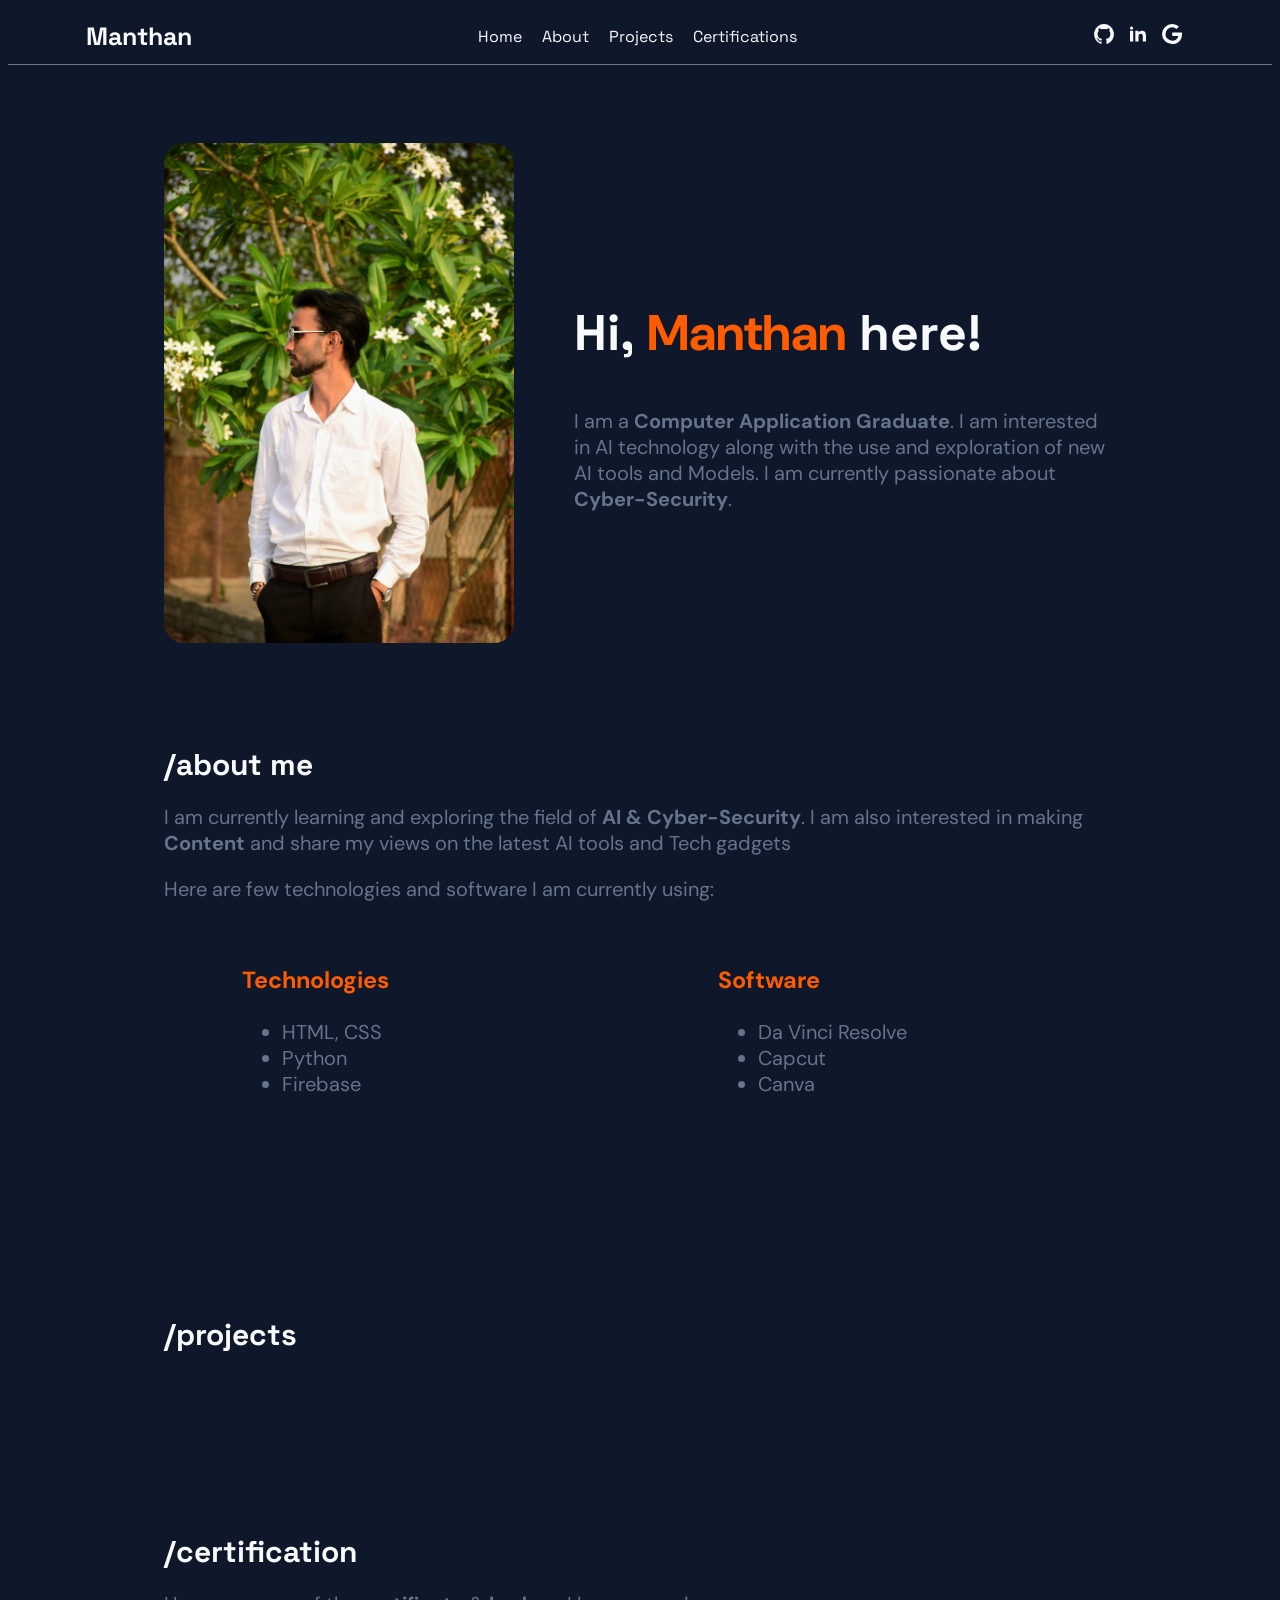
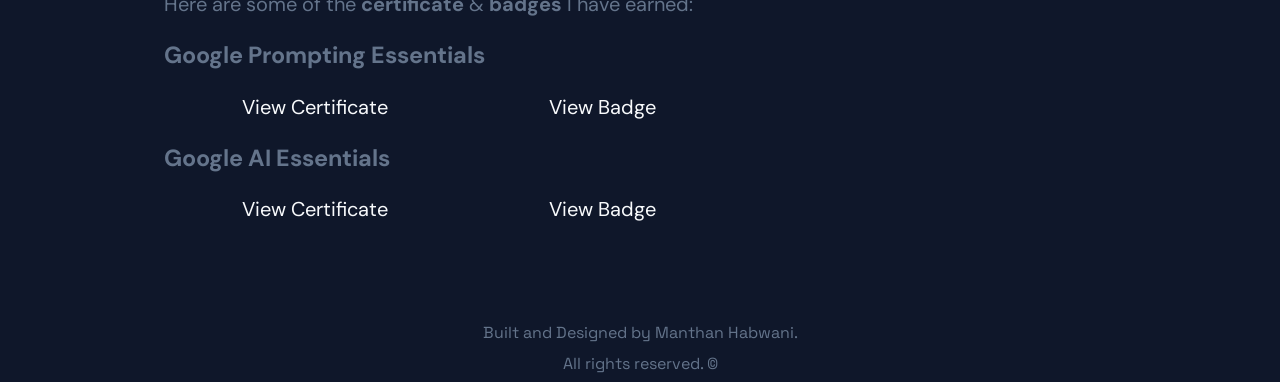
==== index.html @ da16a805 "change the file name" ====
<!doctype html>
<html lang="en">
  <head>
    <meta charset="UTF-8" />
    <meta name="viewport" content="width=device-width, initial-scale=1.0" />
    <title>Manthan</title>
    <link href="style1.css" rel="stylesheet" />
    <link rel="preconnect" href="https://fonts.googleapis.com" />
    <link rel="preconnect" href="https://fonts.gstatic.com" crossorigin />
    <link
      href="https://fonts.googleapis.com/css2?family=Space+Grotesk:wght@300;400;500;600;700&display=swap"
      rel="stylesheet"
    />
    <link
      href="https://fonts.googleapis.com/css2?family=DM+Sans:wght@400;500;700&display=swap"
      rel="stylesheet"
    />
  </head>
  <body>
    <div id="root">
      <div class="app">
        <nav class="navbar">
          <a href="/index1.html" class="navbar-brand">Manthan</a>
          <div class="navbar-links">
            <a href="#home">Home</a>
            <a href="#about">About</a>
            <a href="#projects">Projects</a>
            <a href="#certification">Certifications</a>
          </div>
          <div class="social-links">
            <a href="https://github.com/manthanhhabwani" alt="Github"
              ><svg
                class="w-6 h-6 text-gray-800 dark:text-white"
                aria-hidden="true"
                xmlns="http://www.w3.org/2000/svg"
                width="24"
                height="24"
                fill="currentColor"
                viewBox="0 0 24 24"
              >
                <path
                  fill-rule="evenodd"
                  d="M12.006 2a9.847 9.847 0 0 0-6.484 2.44 10.32 10.32 0 0 0-3.393 6.17 10.48 10.48 0 0 0 1.317 6.955 10.045 10.045 0 0 0 5.4 4.418c.504.095.683-.223.683-.494 0-.245-.01-1.052-.014-1.908-2.78.62-3.366-1.21-3.366-1.21a2.711 2.711 0 0 0-1.11-1.5c-.907-.637.07-.621.07-.621.317.044.62.163.885.346.266.183.487.426.647.71.135.253.318.476.538.655a2.079 2.079 0 0 0 2.37.196c.045-.52.27-1.006.635-1.37-2.219-.259-4.554-1.138-4.554-5.07a4.022 4.022 0 0 1 1.031-2.75 3.77 3.77 0 0 1 .096-2.713s.839-.275 2.749 1.05a9.26 9.26 0 0 1 5.004 0c1.906-1.325 2.74-1.05 2.74-1.05.37.858.406 1.828.101 2.713a4.017 4.017 0 0 1 1.029 2.75c0 3.939-2.339 4.805-4.564 5.058a2.471 2.471 0 0 1 .679 1.897c0 1.372-.012 2.477-.012 2.814 0 .272.18.592.687.492a10.05 10.05 0 0 0 5.388-4.421 10.473 10.473 0 0 0 1.313-6.948 10.32 10.32 0 0 0-3.39-6.165A9.847 9.847 0 0 0 12.007 2Z"
                  clip-rule="evenodd"
                />
              </svg>
            </a>
            <a
              href="https://www.linkedin.com/in/manthan-habwani/"
              alt="Linkedin"
              ><svg
                class="w-6 h-6 text-gray-800 dark:text-white"
                aria-hidden="true"
                xmlns="http://www.w3.org/2000/svg"
                width="24"
                height="24"
                fill="currentColor"
                viewBox="0 0 24 24"
              >
                <path
                  fill-rule="evenodd"
                  d="M12.51 8.796v1.697a3.738 3.738 0 0 1 3.288-1.684c3.455 0 4.202 2.16 4.202 4.97V19.5h-3.2v-5.072c0-1.21-.244-2.766-2.128-2.766-1.827 0-2.139 1.317-2.139 2.676V19.5h-3.19V8.796h3.168ZM7.2 6.106a1.61 1.61 0 0 1-.988 1.483 1.595 1.595 0 0 1-1.743-.348A1.607 1.607 0 0 1 5.6 4.5a1.601 1.601 0 0 1 1.6 1.606Z"
                  clip-rule="evenodd"
                />
                <path d="M7.2 8.809H4V19.5h3.2V8.809Z" />
              </svg>
            </a>
            <!--<a href="https://github.com/manthanhhabwani"
              ><svg
                class="w-6 h-6 text-gray-800 dark:text-white"
                aria-hidden="true"
                xmlns="http://www.w3.org/2000/svg"
                width="24"
                height="24"
                fill="currentColor"
                viewBox="0 0 24 24"
              >
                <path
                  d="M13.795 10.533 20.68 2h-3.073l-5.255 6.517L7.69 2H1l7.806 10.91L1.47 22h3.074l5.705-7.07L15.31 22H22l-8.205-11.467Zm-2.38 2.95L9.97 11.464 4.36 3.627h2.31l4.528 6.317 1.443 2.02 6.018 8.409h-2.31l-4.934-6.89Z"
                />
              </svg>
            </a>
            <a href="https://github.com/manthanhhabwani"
              ><svg
                class="w-6 h-6 text-gray-800 dark:text-white"
                aria-hidden="true"
                xmlns="http://www.w3.org/2000/svg"
                width="24"
                height="24"
                fill="currentColor"
                viewBox="0 0 24 24"
              >
                <path
                  fill-rule="evenodd"
                  d="M21.7 8.037a4.26 4.26 0 0 0-.789-1.964 2.84 2.84 0 0 0-1.984-.839c-2.767-.2-6.926-.2-6.926-.2s-4.157 0-6.928.2a2.836 2.836 0 0 0-1.983.839 4.225 4.225 0 0 0-.79 1.965 30.146 30.146 0 0 0-.2 3.206v1.5a30.12 30.12 0 0 0 .2 3.206c.094.712.364 1.39.784 1.972.604.536 1.38.837 2.187.848 1.583.151 6.731.2 6.731.2s4.161 0 6.928-.2a2.844 2.844 0 0 0 1.985-.84 4.27 4.27 0 0 0 .787-1.965 30.12 30.12 0 0 0 .2-3.206v-1.516a30.672 30.672 0 0 0-.202-3.206Zm-11.692 6.554v-5.62l5.4 2.819-5.4 2.801Z"
                  clip-rule="evenodd"
                />
              </svg>
            </a>-->
            <a
              href=" https://www.skills.google/public_profiles/472fb048-21cd-4181-a92a-607a5e21e9a5"
              alt="Google Cloud skill"
              ><svg
                class="w-6 h-6 text-gray-800 dark:text-white"
                aria-hidden="true"
                xmlns="http://www.w3.org/2000/svg"
                width="24"
                height="24"
                fill="currentColor"
                viewBox="0 0 24 24"
              >
                <path
                  fill-rule="evenodd"
                  d="M12.037 21.998a10.313 10.313 0 0 1-7.168-3.049 9.888 9.888 0 0 1-2.868-7.118 9.947 9.947 0 0 1 3.064-6.949A10.37 10.37 0 0 1 12.212 2h.176a9.935 9.935 0 0 1 6.614 2.564L16.457 6.88a6.187 6.187 0 0 0-4.131-1.566 6.9 6.9 0 0 0-4.794 1.913 6.618 6.618 0 0 0-2.045 4.657 6.608 6.608 0 0 0 1.882 4.723 6.891 6.891 0 0 0 4.725 2.07h.143c1.41.072 2.8-.354 3.917-1.2a5.77 5.77 0 0 0 2.172-3.41l.043-.117H12.22v-3.41h9.678c.075.617.109 1.238.1 1.859-.099 5.741-4.017 9.6-9.746 9.6l-.215-.002Z"
                  clip-rule="evenodd"
                />
              </svg>
            </a>
          </div>
        </nav>

        <main>
          <!--Home Section-->
          <section id="home">
            <div class="home-container">
              <div class="my-img">
                <img src="DSC_1457.JPG" alt="Portrait of Manthan" />
              </div>
              <div class="my-intro">
                <h1>
                  Hi,
                  <span class="my-name">Manthan</span>
                  here!
                </h1>
                <p>
                  I am a <strong>Computer Application Graduate</strong>. I am
                  interested in AI technology along with the use and exploration
                  of new AI tools and Models. I am currently passionate about
                  <strong>Cyber-Security</strong>.
                </p>
              </div>
            </div>
          </section>

          <!--About Section-->
          <section id="about">
            <div class="about-me">
              <h2 class="section-title">/about me</h2>
              <p class="my-info">
                I am currently learning and exploring the field of
                <strong> AI & Cyber-Security</strong>. I am also interested in
                making <strong>Content</strong> and share my views on the latest
                AI tools and Tech gadgets
              </p>
              <span
                >Here are few technologies and software I am currently
                using:</span
              >
              <div class="skill-container">
                <div class="technologies">
                  <h3>Technologies</h3>
                  <ul>
                    <li>HTML, CSS</li>
                    <li>Python</li>
                    <li>Firebase</li>
                  </ul>
                </div>
                <div class="software">
                  <h3>Software</h3>
                  <ul>
                    <li>Da Vinci Resolve</li>
                    <li>Capcut</li>
                    <li>Canva</li>
                  </ul>
                </div>
              </div>
            </div>
          </section>

          <!--Projects Section-->
          <section id="projects">
            <div class="my-project">
              <h2 class="section-title">/projects</h2>
            </div>
          </section>

          <!--Certification Section-->
          <section id="certification">
            <div class="my-certification">
              <h2 class="section-title">/certification</h2>
              <p>
                Here are some of the <b>certificate</b> & <b>badges</b> I have
                earned:
              </p>
              <div class="certificate-cards">
                <h3>Google Prompting Essentials</h3>
                <a
                  href="https://coursera.org/share/4c1f1991860fb142694a4c66999d4ad1"
                  target="_blank"
                  >View Certificate</a
                >
                <a
                  href="https://www.credly.com/badges/7af844b5-b6db-4f2f-beb4-59a500a71e56/public_url"
                  target="_blank"
                  >View Badge</a
                >
                <h3>Google AI Essentials</h3>
                <a
                  href="https://coursera.org/share/19eb14dd9b5c0d91e080303dfe2bf5b6"
                  target="_blank"
                  >View Certificate</a
                >
                <a
                  href="https://www.credly.com/badges/bc5f6a69-f2ff-4fc6-bba3-3c1bedf4bdc7/public_url"
                  target="_blank"
                  >View Badge</a
                >
              </div>
            </div>
          </section>
        </main>
        <footer>
          <div id="credits">
            <div class="ending-credits">
              <div>Built and Designed by Manthan Habwani.</div>
              <div>All rights reserved. ©</div>
            </div>
          </div>
        </footer>
      </div>
    </div>
  </body>
</html>
---- style1.css ----
body {
  background-color: #0f172a;
}

.navbar {
  display: flex;
  justify-content: space-between;
  height: 40px;
  width: 100%;
  border-bottom: 1px solid #64748b;
  position: sticky;
  top: 0;
  left: 0;
  padding: 8px 0 8px 0;
  z-index: 1000;
  align-items: center;
  background-color: #0f172a;
}

.navbar-brand {
  font-size: 25px;
  margin-left: 78px;
  font-weight: bold;
  text-decoration: none;
  font-family: "Space Grotesk", sans-serif;
  color: #f8fafc;
}

.navbar-brand:hover {
  color: #ff5c00;
}

.navbar-links {
  display: flex;
  gap: 20px;
  padding: 10px;
  font-family: "space Grotesk", sans-serif;
}

.navbar a {
  text-decoration: none;
  color: #f8fafc;
}

.navbar a:hover {
  color: #ff5c00;
}

.social-links {
  display: flex;
  gap: 10px;
  padding: 10px;
  margin-right: 78px;
}

section {
  scroll-margin-top: 60px;
}

.home-container {
  display: flex;
  justify-content: space-between;
  align-items: center;
  gap: 60px;
  margin: 0 78px;
  padding: 78px 78px 0 78px;
  max-width: 1200px;
}

.my-img img {
  width: 350px;
  height: 500px;
  border-radius: 20px;
  object-fit: cover;
}

.my-intro {
  flex: 1;
  font-family: "Space Grotesk", sans-serif;
  font-size: 30px;
  color: #64748b;
}

.my-intro h1 {
  font-size: 50px;
  color: #f8fafc;
}

.my-intro span {
  color: #ff5c00;
  padding: 0;
  font-size: 50px;
}

.my-intro p {
  font-size: 20px;
  font-family: "DM Sans", sans-serif;
}

.section-title {
  color: #f8fafc;
  font-family: "Space Grotesk", sans-serif;
  font-size: 30px;
  margin: auto;
  padding: 78px 78px 0 78px;
  max-width: 1200px;
}

.about-me {
  margin: 20px auto;
  padding: 0 78px;
  max-width: 1200px;
  font-size: 16px;
}

.about-me p,
span {
  color: #64748b;
  font-family: "DM Sans", sans-serif;
  padding: 0 78px;
  font-size: 20px;
}

.skill-container {
  padding: 0 78px;
  margin: 20px auto;
  max-width: 1200px;
  font-size: 20px;
  color: #64748b;
  font-family: "DM Sans", sans-serif;
  display: flex;
}

.skill-container h3 {
  color: #ff5c00;
}

.technologies,
.software {
  margin: 20px auto;
  padding: 0 78px;
  max-width: 1200px;
  font-size: 20px;
  color: #64748b;
  font-family: "DM Sans", sans-serif;
  width: 400px;
}

.my-project {
  margin: 100px auto;
  padding: 0 78px;
  max-width: 1200px;
}

.my-certification {
  margin: 100px auto;
  padding: 0 78px;
  max-width: 1200px;
  color: #64748b;
  font-family: "DM Sans", sans-serif;
  font-size: 20px;
}

.my-certification p {
  padding: 0 78px;
}

.certificate-cards {
  padding: 0 78px;
}

.certificate-cards a {
  gap: 10px;
  color: #f8fafc;
  padding: 0 78px;
  text-decoration: none;
}

.certificate-cards a:hover {
  color: #ff5c00;
}

.ending-credits {
  font-size: 16px;
  width: 100%;
  display: flex;
  flex-direction: column;
  justify-content: center;
  align-items: center;
  gap: 10px;
  color: #64748b;
  font-family: "Space Grotesk", sans-serif;
}
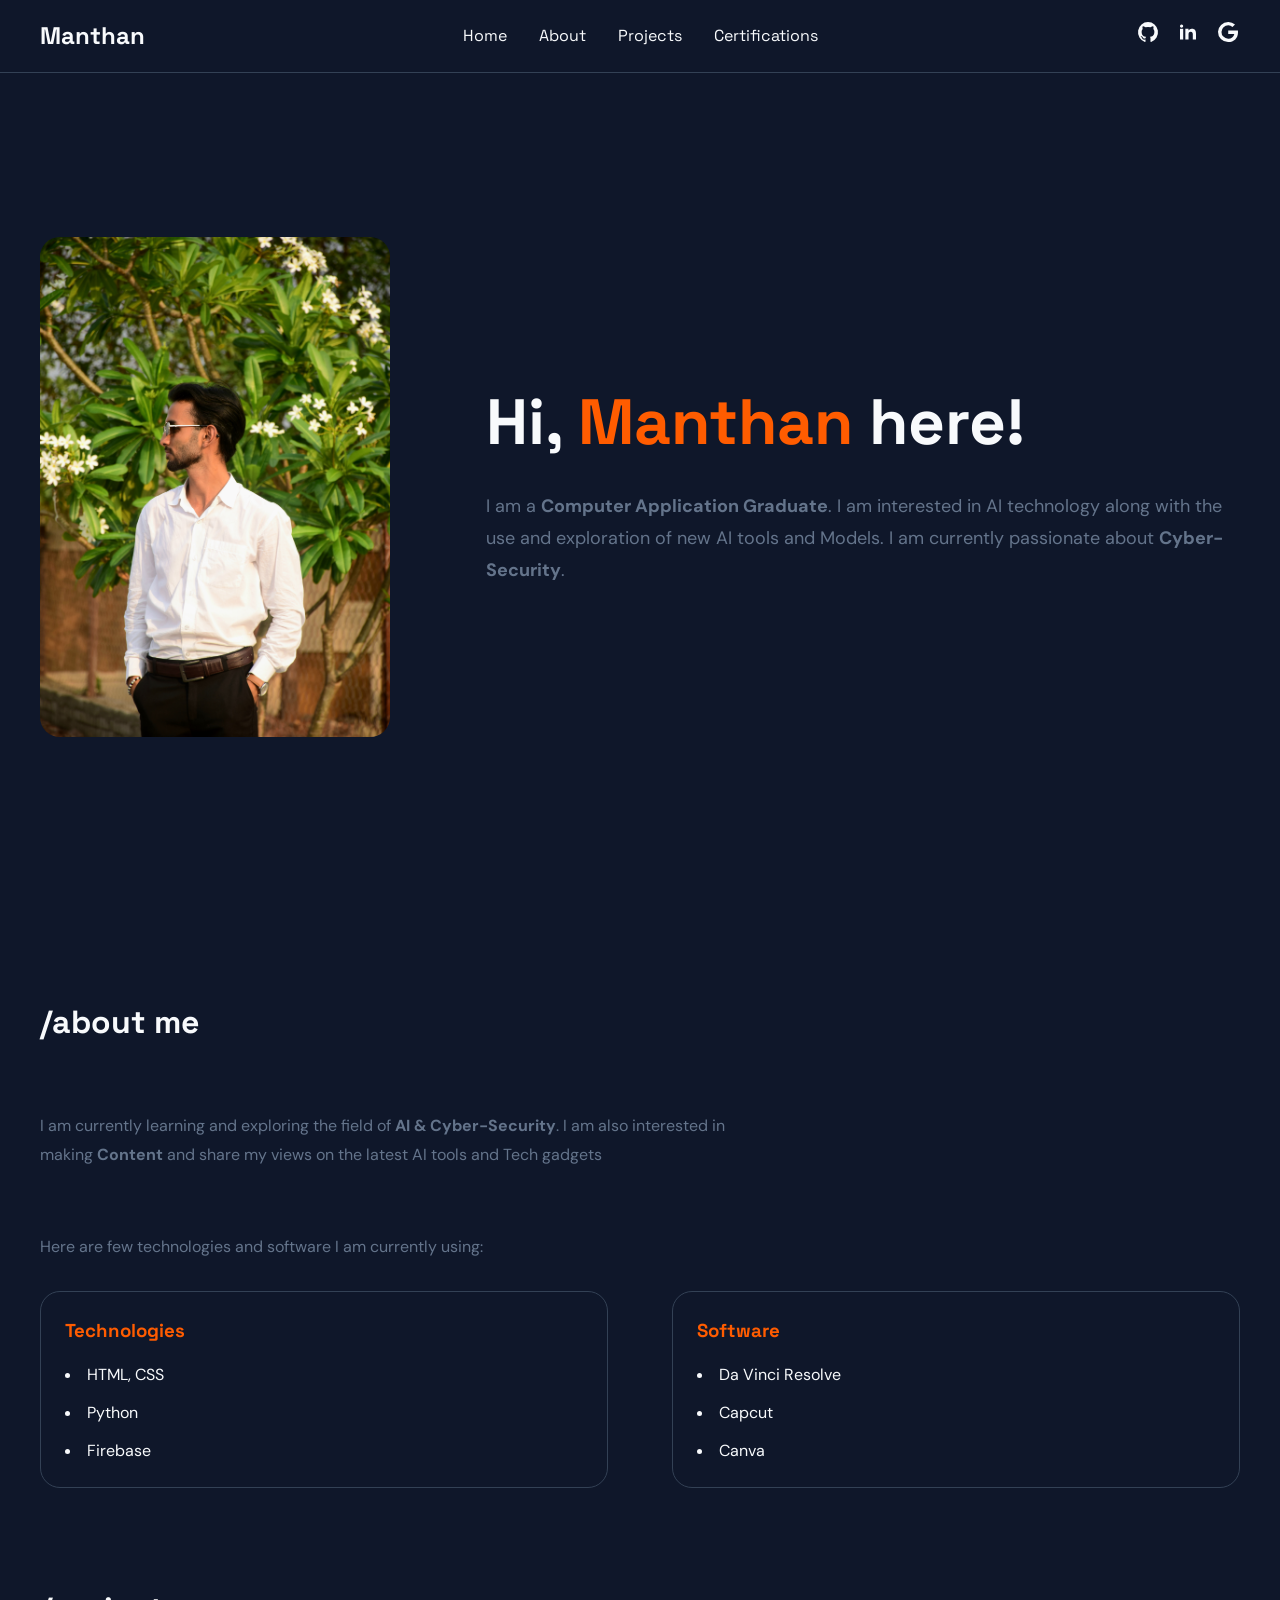
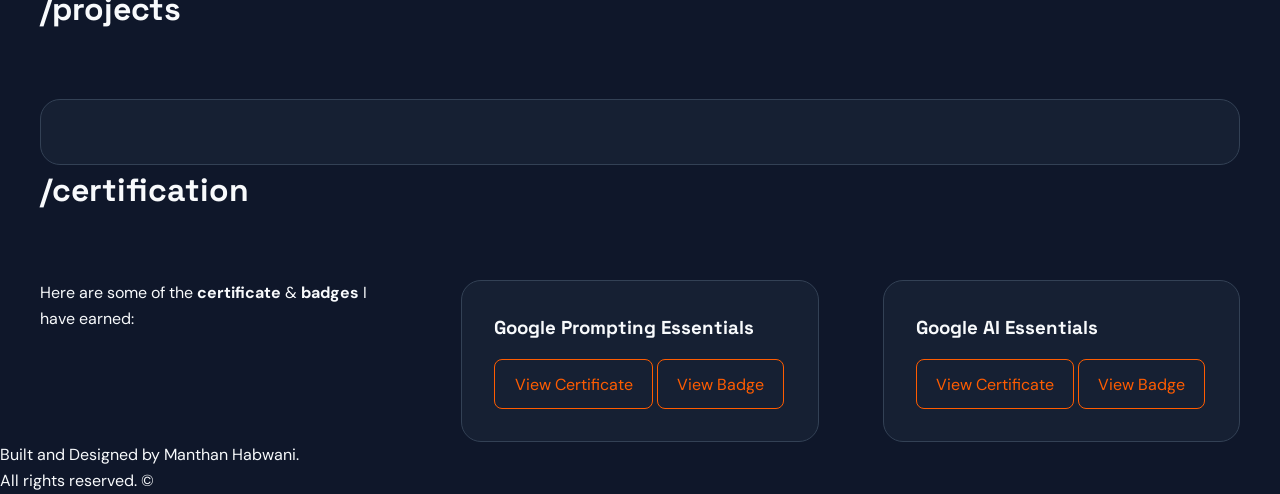
==== commit 454695a4: "New css file with better structure and more professional type" ====
--- a/index.html
+++ b/index.html
@@ -4,7 +4,8 @@
     <meta charset="UTF-8" />
     <meta name="viewport" content="width=device-width, initial-scale=1.0" />
     <title>Manthan</title>
-    <link href="style1.css" rel="stylesheet" />
+    <!--<link href="style1.css" rel="stylesheet" />-->
+    <link href="style-v2.css" rel="stylesheet" />
     <link rel="preconnect" href="https://fonts.googleapis.com" />
     <link rel="preconnect" href="https://fonts.gstatic.com" crossorigin />
     <link
@@ -20,52 +21,53 @@
     <div id="root">
       <div class="app">
         <nav class="navbar">
-          <a href="/index1.html" class="navbar-brand">Manthan</a>
-          <div class="navbar-links">
-            <a href="#home">Home</a>
-            <a href="#about">About</a>
-            <a href="#projects">Projects</a>
-            <a href="#certification">Certifications</a>
-          </div>
-          <div class="social-links">
-            <a href="https://github.com/manthanhhabwani" alt="Github"
-              ><svg
-                class="w-6 h-6 text-gray-800 dark:text-white"
-                aria-hidden="true"
-                xmlns="http://www.w3.org/2000/svg"
-                width="24"
-                height="24"
-                fill="currentColor"
-                viewBox="0 0 24 24"
-              >
-                <path
-                  fill-rule="evenodd"
-                  d="M12.006 2a9.847 9.847 0 0 0-6.484 2.44 10.32 10.32 0 0 0-3.393 6.17 10.48 10.48 0 0 0 1.317 6.955 10.045 10.045 0 0 0 5.4 4.418c.504.095.683-.223.683-.494 0-.245-.01-1.052-.014-1.908-2.78.62-3.366-1.21-3.366-1.21a2.711 2.711 0 0 0-1.11-1.5c-.907-.637.07-.621.07-.621.317.044.62.163.885.346.266.183.487.426.647.71.135.253.318.476.538.655a2.079 2.079 0 0 0 2.37.196c.045-.52.27-1.006.635-1.37-2.219-.259-4.554-1.138-4.554-5.07a4.022 4.022 0 0 1 1.031-2.75 3.77 3.77 0 0 1 .096-2.713s.839-.275 2.749 1.05a9.26 9.26 0 0 1 5.004 0c1.906-1.325 2.74-1.05 2.74-1.05.37.858.406 1.828.101 2.713a4.017 4.017 0 0 1 1.029 2.75c0 3.939-2.339 4.805-4.564 5.058a2.471 2.471 0 0 1 .679 1.897c0 1.372-.012 2.477-.012 2.814 0 .272.18.592.687.492a10.05 10.05 0 0 0 5.388-4.421 10.473 10.473 0 0 0 1.313-6.948 10.32 10.32 0 0 0-3.39-6.165A9.847 9.847 0 0 0 12.007 2Z"
-                  clip-rule="evenodd"
-                />
-              </svg>
-            </a>
-            <a
-              href="https://www.linkedin.com/in/manthan-habwani/"
-              alt="Linkedin"
-              ><svg
-                class="w-6 h-6 text-gray-800 dark:text-white"
-                aria-hidden="true"
-                xmlns="http://www.w3.org/2000/svg"
-                width="24"
-                height="24"
-                fill="currentColor"
-                viewBox="0 0 24 24"
-              >
-                <path
-                  fill-rule="evenodd"
-                  d="M12.51 8.796v1.697a3.738 3.738 0 0 1 3.288-1.684c3.455 0 4.202 2.16 4.202 4.97V19.5h-3.2v-5.072c0-1.21-.244-2.766-2.128-2.766-1.827 0-2.139 1.317-2.139 2.676V19.5h-3.19V8.796h3.168ZM7.2 6.106a1.61 1.61 0 0 1-.988 1.483 1.595 1.595 0 0 1-1.743-.348A1.607 1.607 0 0 1 5.6 4.5a1.601 1.601 0 0 1 1.6 1.606Z"
-                  clip-rule="evenodd"
-                />
-                <path d="M7.2 8.809H4V19.5h3.2V8.809Z" />
-              </svg>
-            </a>
-            <!--<a href="https://github.com/manthanhhabwani"
+          <div class="container navbar-container">
+            <a href="/index.html" class="navbar-brand">Manthan</a>
+            <div class="navbar-links">
+              <a href="#home">Home</a>
+              <a href="#about">About</a>
+              <a href="#projects">Projects</a>
+              <a href="#certification">Certifications</a>
+            </div>
+            <div class="social-links">
+              <a href="https://github.com/manthanhhabwani" alt="Github"
+                ><svg
+                  class="w-6 h-6 text-gray-800 dark:text-white"
+                  aria-hidden="true"
+                  xmlns="http://www.w3.org/2000/svg"
+                  width="24"
+                  height="24"
+                  fill="currentColor"
+                  viewBox="0 0 24 24"
+                >
+                  <path
+                    fill-rule="evenodd"
+                    d="M12.006 2a9.847 9.847 0 0 0-6.484 2.44 10.32 10.32 0 0 0-3.393 6.17 10.48 10.48 0 0 0 1.317 6.955 10.045 10.045 0 0 0 5.4 4.418c.504.095.683-.223.683-.494 0-.245-.01-1.052-.014-1.908-2.78.62-3.366-1.21-3.366-1.21a2.711 2.711 0 0 0-1.11-1.5c-.907-.637.07-.621.07-.621.317.044.62.163.885.346.266.183.487.426.647.71.135.253.318.476.538.655a2.079 2.079 0 0 0 2.37.196c.045-.52.27-1.006.635-1.37-2.219-.259-4.554-1.138-4.554-5.07a4.022 4.022 0 0 1 1.031-2.75 3.77 3.77 0 0 1 .096-2.713s.839-.275 2.749 1.05a9.26 9.26 0 0 1 5.004 0c1.906-1.325 2.74-1.05 2.74-1.05.37.858.406 1.828.101 2.713a4.017 4.017 0 0 1 1.029 2.75c0 3.939-2.339 4.805-4.564 5.058a2.471 2.471 0 0 1 .679 1.897c0 1.372-.012 2.477-.012 2.814 0 .272.18.592.687.492a10.05 10.05 0 0 0 5.388-4.421 10.473 10.473 0 0 0 1.313-6.948 10.32 10.32 0 0 0-3.39-6.165A9.847 9.847 0 0 0 12.007 2Z"
+                    clip-rule="evenodd"
+                  />
+                </svg>
+              </a>
+              <a
+                href="https://www.linkedin.com/in/manthan-habwani/"
+                alt="Linkedin"
+                ><svg
+                  class="w-6 h-6 text-gray-800 dark:text-white"
+                  aria-hidden="true"
+                  xmlns="http://www.w3.org/2000/svg"
+                  width="24"
+                  height="24"
+                  fill="currentColor"
+                  viewBox="0 0 24 24"
+                >
+                  <path
+                    fill-rule="evenodd"
+                    d="M12.51 8.796v1.697a3.738 3.738 0 0 1 3.288-1.684c3.455 0 4.202 2.16 4.202 4.97V19.5h-3.2v-5.072c0-1.21-.244-2.766-2.128-2.766-1.827 0-2.139 1.317-2.139 2.676V19.5h-3.19V8.796h3.168ZM7.2 6.106a1.61 1.61 0 0 1-.988 1.483 1.595 1.595 0 0 1-1.743-.348A1.607 1.607 0 0 1 5.6 4.5a1.601 1.601 0 0 1 1.6 1.606Z"
+                    clip-rule="evenodd"
+                  />
+                  <path d="M7.2 8.809H4V19.5h3.2V8.809Z" />
+                </svg>
+              </a>
+              <!--<a href="https://github.com/manthanhhabwani"
               ><svg
                 class="w-6 h-6 text-gray-800 dark:text-white"
                 aria-hidden="true"
@@ -97,81 +99,86 @@
                 />
               </svg>
             </a>-->
-            <a
-              href=" https://www.skills.google/public_profiles/472fb048-21cd-4181-a92a-607a5e21e9a5"
-              alt="Google Cloud skill"
-              ><svg
-                class="w-6 h-6 text-gray-800 dark:text-white"
-                aria-hidden="true"
-                xmlns="http://www.w3.org/2000/svg"
-                width="24"
-                height="24"
-                fill="currentColor"
-                viewBox="0 0 24 24"
-              >
-                <path
-                  fill-rule="evenodd"
-                  d="M12.037 21.998a10.313 10.313 0 0 1-7.168-3.049 9.888 9.888 0 0 1-2.868-7.118 9.947 9.947 0 0 1 3.064-6.949A10.37 10.37 0 0 1 12.212 2h.176a9.935 9.935 0 0 1 6.614 2.564L16.457 6.88a6.187 6.187 0 0 0-4.131-1.566 6.9 6.9 0 0 0-4.794 1.913 6.618 6.618 0 0 0-2.045 4.657 6.608 6.608 0 0 0 1.882 4.723 6.891 6.891 0 0 0 4.725 2.07h.143c1.41.072 2.8-.354 3.917-1.2a5.77 5.77 0 0 0 2.172-3.41l.043-.117H12.22v-3.41h9.678c.075.617.109 1.238.1 1.859-.099 5.741-4.017 9.6-9.746 9.6l-.215-.002Z"
-                  clip-rule="evenodd"
-                />
-              </svg>
-            </a>
+              <a
+                href=" https://www.skills.google/public_profiles/472fb048-21cd-4181-a92a-607a5e21e9a5"
+                alt="Google Cloud skill"
+                ><svg
+                  class="w-6 h-6 text-gray-800 dark:text-white"
+                  aria-hidden="true"
+                  xmlns="http://www.w3.org/2000/svg"
+                  width="24"
+                  height="24"
+                  fill="currentColor"
+                  viewBox="0 0 24 24"
+                >
+                  <path
+                    fill-rule="evenodd"
+                    d="M12.037 21.998a10.313 10.313 0 0 1-7.168-3.049 9.888 9.888 0 0 1-2.868-7.118 9.947 9.947 0 0 1 3.064-6.949A10.37 10.37 0 0 1 12.212 2h.176a9.935 9.935 0 0 1 6.614 2.564L16.457 6.88a6.187 6.187 0 0 0-4.131-1.566 6.9 6.9 0 0 0-4.794 1.913 6.618 6.618 0 0 0-2.045 4.657 6.608 6.608 0 0 0 1.882 4.723 6.891 6.891 0 0 0 4.725 2.07h.143c1.41.072 2.8-.354 3.917-1.2a5.77 5.77 0 0 0 2.172-3.41l.043-.117H12.22v-3.41h9.678c.075.617.109 1.238.1 1.859-.099 5.741-4.017 9.6-9.746 9.6l-.215-.002Z"
+                    clip-rule="evenodd"
+                  />
+                </svg>
+              </a>
+            </div>
+            <button class="menu-toggle">☰</button>
           </div>
         </nav>
 
         <main>
           <!--Home Section-->
           <section id="home">
-            <div class="home-container">
-              <div class="my-img">
-                <img src="DSC_1457.JPG" alt="Portrait of Manthan" />
-              </div>
-              <div class="my-intro">
-                <h1>
-                  Hi,
-                  <span class="my-name">Manthan</span>
-                  here!
-                </h1>
-                <p>
-                  I am a <strong>Computer Application Graduate</strong>. I am
-                  interested in AI technology along with the use and exploration
-                  of new AI tools and Models. I am currently passionate about
-                  <strong>Cyber-Security</strong>.
-                </p>
+            <div class="container">
+              <div class="home-container">
+                <div class="my-img">
+                  <img src="DSC_1457.JPG" alt="Portrait of Manthan" />
+                </div>
+                <div class="my-intro">
+                  <h1>
+                    Hi,
+                    <span class="my-name">Manthan</span>
+                    here!
+                  </h1>
+                  <p>
+                    I am a <strong>Computer Application Graduate</strong>. I am
+                    interested in AI technology along with the use and
+                    exploration of new AI tools and Models. I am currently
+                    passionate about <strong>Cyber-Security</strong>.
+                  </p>
+                </div>
               </div>
             </div>
           </section>
 
           <!--About Section-->
           <section id="about">
-            <div class="about-me">
-              <h2 class="section-title">/about me</h2>
-              <p class="my-info">
-                I am currently learning and exploring the field of
-                <strong> AI & Cyber-Security</strong>. I am also interested in
-                making <strong>Content</strong> and share my views on the latest
-                AI tools and Tech gadgets
-              </p>
-              <span
-                >Here are few technologies and software I am currently
-                using:</span
-              >
-              <div class="skill-container">
-                <div class="technologies">
-                  <h3>Technologies</h3>
-                  <ul>
-                    <li>HTML, CSS</li>
-                    <li>Python</li>
-                    <li>Firebase</li>
-                  </ul>
-                </div>
-                <div class="software">
-                  <h3>Software</h3>
-                  <ul>
-                    <li>Da Vinci Resolve</li>
-                    <li>Capcut</li>
-                    <li>Canva</li>
-                  </ul>
+            <div class="container">
+              <div class="about-me">
+                <h2 class="section-title">/about me</h2>
+                <p class="my-info">
+                  I am currently learning and exploring the field of
+                  <strong> AI & Cyber-Security</strong>. I am also interested in
+                  making <strong>Content</strong> and share my views on the
+                  latest AI tools and Tech gadgets
+                </p>
+                <p class="about-description">
+                  Here are few technologies and software I am currently using:
+                </p>
+                <div class="skill-container">
+                  <div class="skill-card">
+                    <h3>Technologies</h3>
+                    <ul>
+                      <li>HTML, CSS</li>
+                      <li>Python</li>
+                      <li>Firebase</li>
+                    </ul>
+                  </div>
+                  <div class="skill-card">
+                    <h3>Software</h3>
+                    <ul>
+                      <li>Da Vinci Resolve</li>
+                      <li>Capcut</li>
+                      <li>Canva</li>
+                    </ul>
+                  </div>
                 </div>
               </div>
             </div>
@@ -179,42 +186,49 @@
 
           <!--Projects Section-->
           <section id="projects">
-            <div class="my-project">
+            <div class="container">
               <h2 class="section-title">/projects</h2>
+              <div class="project-grid">
+                <article class="project-card"></article>
+              </div>
             </div>
           </section>
 
           <!--Certification Section-->
           <section id="certification">
-            <div class="my-certification">
+            <div class="container">
               <h2 class="section-title">/certification</h2>
-              <p>
-                Here are some of the <b>certificate</b> & <b>badges</b> I have
-                earned:
-              </p>
-              <div class="certificate-cards">
-                <h3>Google Prompting Essentials</h3>
-                <a
-                  href="https://coursera.org/share/4c1f1991860fb142694a4c66999d4ad1"
-                  target="_blank"
-                  >View Certificate</a
-                >
-                <a
-                  href="https://www.credly.com/badges/7af844b5-b6db-4f2f-beb4-59a500a71e56/public_url"
-                  target="_blank"
-                  >View Badge</a
-                >
-                <h3>Google AI Essentials</h3>
-                <a
-                  href="https://coursera.org/share/19eb14dd9b5c0d91e080303dfe2bf5b6"
-                  target="_blank"
-                  >View Certificate</a
-                >
-                <a
-                  href="https://www.credly.com/badges/bc5f6a69-f2ff-4fc6-bba3-3c1bedf4bdc7/public_url"
-                  target="_blank"
-                  >View Badge</a
-                >
+              <div class="certificate-grid">
+                <p>
+                  Here are some of the <b>certificate</b> & <b>badges</b> I have
+                  earned:
+                </p>
+                <article class="certificate-card">
+                  <h3>Google Prompting Essentials</h3>
+                  <a class="button"
+                    href="https://coursera.org/share/4c1f1991860fb142694a4c66999d4ad1"
+                    target="_blank"
+                    >View Certificate</a
+                  >
+                  <a class="button"
+                    href="https://www.credly.com/badges/7af844b5-b6db-4f2f-beb4-59a500a71e56/public_url"
+                    target="_blank"
+                    >View Badge</a
+                  >
+                </article>
+                <article class="certificate-card">
+                  <h3>Google AI Essentials</h3>
+                  <a class="button"
+                    href="https://coursera.org/share/19eb14dd9b5c0d91e080303dfe2bf5b6"
+                    target="_blank"
+                    >View Certificate</a
+                  >
+                  <a class="button"
+                    href="https://www.credly.com/badges/bc5f6a69-f2ff-4fc6-bba3-3c1bedf4bdc7/public_url"
+                    target="_blank"
+                    >View Badge</a
+                  >
+                </article>
               </div>
             </div>
           </section>
--- a/style1.css
+++ b/style1.css
@@ -53,6 +53,12 @@
   margin-right: 78px;
 }
 
+.container{
+    max-width:1200px;
+    margin:0 auto;
+    padding:0 78px;
+}
+
 section {
   scroll-margin-top: 60px;
 }
@@ -82,14 +88,14 @@
 }
 
 .my-intro h1 {
-  font-size: 50px;
+  font-size: clamp(2rem, 5vw, 3.125rem);
   color: #f8fafc;
 }
 
 .my-intro span {
   color: #ff5c00;
   padding: 0;
-  font-size: 50px;
+  font-size: clamp(2rem, 5vw, 3.125rem);
 }
 
 .my-intro p {
@@ -114,21 +120,26 @@
 }
 
 .about-me p,
-span {
-  color: #64748b;
-  font-family: "DM Sans", sans-serif;
+.about-me span {
+  color: #64748b;
+  font-family: "DM Sans", sans-serif;
+  font-size: 20px;
+}
+
+.my-info span{
   padding: 0 78px;
-  font-size: 20px;
 }
 
 .skill-container {
-  padding: 0 78px;
   margin: 20px auto;
   max-width: 1200px;
   font-size: 20px;
   color: #64748b;
   font-family: "DM Sans", sans-serif;
   display: flex;
+  gap: 80px;
+  justify-content: space-between;
+  margin-top: 30px;
 }
 
 .skill-container h3 {
@@ -138,23 +149,20 @@
 .technologies,
 .software {
   margin: 20px auto;
-  padding: 0 78px;
-  max-width: 1200px;
-  font-size: 20px;
-  color: #64748b;
-  font-family: "DM Sans", sans-serif;
-  width: 400px;
+  max-width: 1200px;
+  font-size: 20px;
+  color: #64748b;
+  font-family: "DM Sans", sans-serif;
+  width: auto;
 }
 
 .my-project {
   margin: 100px auto;
-  padding: 0 78px;
   max-width: 1200px;
 }
 
 .my-certification {
   margin: 100px auto;
-  padding: 0 78px;
   max-width: 1200px;
   color: #64748b;
   font-family: "DM Sans", sans-serif;
@@ -162,7 +170,6 @@
 }
 
 .my-certification p {
-  padding: 0 78px;
 }
 
 .certificate-cards {
@@ -191,3 +198,177 @@
   color: #64748b;
   font-family: "Space Grotesk", sans-serif;
 }
+
+/* Laptop */
+@media (max-width: 992px) {
+}
+
+/* Tablet */
+@media (max-width: 768px) {
+  .home-container {
+    flex-direction: column;
+  }
+
+  .my-img {
+    width: 250px;
+    margin: 0 auto;
+  }
+
+  .my-img img {
+    width: 100%;
+    height: auto;
+  }
+
+  .my-intro {
+    width: 250px;
+    margin: 0 auto;
+  }
+
+  .my-intro p {
+    width: 100%;
+    height: auto;
+  }
+  .technologies {
+    flex-direction: column;
+  }
+}
+
+/* Phone */
+/*@media (max-width: 480px) {
+  .navbar-links,
+  .social-links {
+    display: none;
+  }
+
+  .section-title{
+    padding:0;
+    margin-bottom:20px;
+}
+
+  .home-container {
+    flex-direction: column;
+    padding: 20px;
+  }
+  .my-img {
+    width: 250px;
+    max-width: 100%;
+    margin: 0 auto;
+  }
+
+  .my-img img {
+    width: 100%;
+    height: auto;
+  }
+
+  .my-intro {
+    width: 100%;
+    margin: 0 auto;
+  }
+
+  .my-intro p {
+    width: 100%;
+    height: auto;
+  }
+
+.my-info,
+.my-intro p{
+    line-height:1.7;
+    font-size: 18px;
+}
+
+  .about-me {
+    width: 100%;
+    padding: 20px;
+  }
+
+  .about-me span {
+    padding: 0px;
+    margin: 20px;
+  }
+
+  .my-info {
+    padding: 0;
+    width: auto;
+    max-width: none;
+  }
+
+  .skill-container {
+    display: flex;
+    flex-direction: column;
+    padding: 20px 0;
+    gap: 20px;
+  }
+
+  .technologies,
+  .software {
+    padding: 0;
+    text-align: left;
+    width: 100%;
+    margin: 0;
+  }
+}*/
+
+@media (max-width:480px){
+
+    .navbar-links,
+    .social-links{
+        display:none;
+    }
+
+    .home-container{
+        flex-direction:column;
+        padding:20px;
+        gap:30px;
+    }
+
+    .my-img{
+        width:280px;
+        max-width:100%;
+    }
+
+    .my-img img{
+        width:100%;
+        height:auto;
+    }
+
+    .my-intro{
+        width:100%;
+    }
+
+    .my-intro p{
+        width:100%;
+        font-size:18px;
+        line-height:1.7;
+    }
+
+    .about-me{
+        width:100%;
+        padding:20px;
+    }
+
+    .section-title{
+        padding:0;
+        margin-bottom:20px;
+    }
+
+    .my-info{
+        padding:0;
+        font-size:18px;
+        line-height:1.7;
+    }
+
+    .skill-container{
+        display:flex;
+        flex-direction:column;
+        gap:30px;
+        padding:20px 0;
+    }
+
+    .technologies,
+    .software{
+        width:100%;
+        padding:0;
+        margin:0;
+    }
+
+}
--- a/style-v2.css
+++ b/style-v2.css
@@ -0,0 +1,323 @@
+/* ==========================================
+   1. RESET
+========================================== */
+*,
+*::before,
+*::after{
+    margin: 0;
+    padding: 0;
+    box-sizing: border-box;
+}
+
+/* ==========================================
+   2. VARIABLES
+========================================== */
+:root{
+
+/*color*/    
+
+--clr-bg:#0f172a;
+--clr-text:#f8fafc;
+--clr-secondary:#64748b;
+--clr-accent:#ff5c00;
+--clr-border:#334155;
+
+/*font*/
+
+--ff-heading:"Space Grotesk",sans-serif;
+--ff-body:"DM Sans",sans-serif;
+
+/*layout*/
+
+--container-width:1200px;
+
+/*radius*/
+
+--radius:20px;
+
+/*spacing*/
+--space-xs:.5rem;
+    --space-sm:1rem;
+    --space-md:2rem;
+    --space-lg:4rem;
+    --space-xl:6rem;
+}
+/* ==========================================
+   3. GLOBAL STYLES
+========================================== */
+html{
+    scroll-behavior: smooth;
+}
+
+body{
+    background:var(--clr-bg);
+    color:var(--clr-text);
+    font-family:var(--ff-body);
+    line-height: 1.6;
+}
+
+img{
+    display:block;
+    max-width: 100%;
+}
+
+a{
+    color: inherit;
+    text-decoration: none;
+}
+
+ul{
+    list-style-position: inside;
+}
+/* ==========================================
+   4. LAYOUT
+========================================== */
+.container{
+    width:min(100% - 2rem,var(--container-width));
+    margin-inline:auto;
+}
+
+/* ==========================================
+   5. NAVBAR
+========================================== */
+.navbar{
+    position: sticky;
+    top: 0;
+    background:var(--clr-bg);
+    border-bottom: 1px solid var(--clr-border);
+    z-index: 1000;
+}
+
+.navbar-container{
+    display:flex;
+    justify-content: space-between;
+    align-items: center;
+    min-height: 72px;
+}
+
+.navbar-brand{
+    font-family: var(--ff-heading);
+    font-size: 1.5rem;
+    font-weight: 700;
+    color: var(--clr-text);
+    transition: .3s;
+}
+
+.navbar-brand:hover{
+    color: var(--clr-accent);
+}
+
+.navbar-links{
+    display: flex;
+    gap: 2rem;
+}
+
+.navbar-links a{
+    font-family: var(--ff-heading);
+    transition: .3s;
+}
+
+.navbar-links a:hover{
+    color: var(--clr-accent);
+}
+
+.social-links{
+    display: flex;
+    align-items: center;
+    gap: 1rem;
+}
+
+.social-links svg{
+    width: 24px;
+    height: 24px;
+    transition: .3s;
+}
+
+.social-links a:hover{
+    color: var(--clr-accent);
+}
+
+.menu-toggle{
+    display: none;
+    background: none;
+    border: none;
+    color: var(--clr-text);
+    font-size: 2rem;
+    cursor: pointer;
+}
+/* ==========================================
+   6. HOME
+========================================== */
+.home-container{
+    display: flex;
+    align-items: center;
+    justify-content: space-between;
+    gap: var(--space-xl);
+
+    min-height: calc(100vh - 72px);
+
+    padding-block: var(--space-xl);
+}
+
+.my-img{
+    flex-shrink: 0;
+}
+
+.my-img img{
+    width: 350px;
+    aspect-ratio: 7/10;
+    object-fit: cover;
+    border-radius: var(--radius);
+}
+
+.my-intro{
+    flex: 1;
+}
+
+.my-intro h1{
+    font-family: var(--ff-heading);
+    font-size: clamp(2.5rem,6vw,4rem);
+    line-height: 1.1;
+    margin-bottom: var(--space-md)
+}
+
+.my-name{
+    color: var(--clr-accent);
+}
+
+.my-intro p{
+    max-width: 65ch;
+    font-size: 1.125rem;
+    color: var(--clr-secondary);
+    line-height: 1.8;
+}
+/* ==========================================
+   7. ABOUT
+========================================== */
+.about-me{
+    padding-block: var(--space-xl)
+}
+
+.section-title{
+    font-family: var(--ff-heading);
+    font-size: 2rem;
+    margin-bottom: var(--space-lg);
+}
+
+.my-info{
+    max-width: 65ch;
+    color: var(--clr-secondary);
+    line-height: 1.8;
+    margin-bottom: var(--space-lg);
+}
+
+.about-description{
+    display: block;
+    margin-bottom: var(--space-md);
+    color: var(--clr-secondary);
+}
+
+.skill-container{
+    display: grid;
+    grid-template-columns: repeat(2,1fr);
+    gap: var(--space-lg);
+}
+
+.skill-card{
+    padding: 1.5rem;
+    border: 1px solid var(--clr-border);
+    border-radius: var(--radius);
+}
+
+.skill-card h3{
+    color: var(--clr-accent);
+    margin-bottom: 1rem;
+    font-family: var(--ff-heading);
+}
+
+.skill-card ul{
+    display: flex;
+    flex-direction: column;
+    gap: .75rem;
+}
+/* ==========================================
+   8. PROJECTS
+========================================== */
+.project-grid{
+    display: grid;
+    grid-template-columns: repeat(auto-fit,minmax(320px,1fr));
+    gap: var(--space-lg);
+}
+
+.project-card{
+    background: #162033;
+    border: 1px solid var(--clr-border);
+    border-radius: var(--radius);
+    padding: var(--space-md);
+    transition: .3s;
+}
+
+.project-card:hover{
+    transform: translateY(-6px);
+    border-color: var(--clr-accent);
+}
+/* ==========================================
+   9. CERTIFICATIONS
+========================================== */
+.certificate-grid{
+    display: grid;
+    grid-template-columns:repeat(auto-fit,minmax(320px,1fr));
+    gap: var(--space-lg);
+}
+
+.certificate-card {
+    padding: var(--space-md);
+    border: 1px solid var(--clr-border);
+    border-radius: var(--radius);
+    background: #162033;
+}
+
+.certificate-card h3{
+    font-family: var(--ff-heading);
+    margin-bottom: 1rem;
+}
+
+.certificate-card p{
+    color: var(--clr-secondary);
+    margin-bottom: 1.5rem;
+}
+
+.button{
+    display: inline-block;
+    padding: .7rem 1.2rem;
+    border-radius: 8px;
+    border: 1px solid var(--clr-accent);
+    color: var(--clr-accent);
+    transition: .3s;
+}
+
+.button:hover{
+    background: var(--clr-accent);
+    color: white;
+}
+/* ==========================================
+   10. FOOTER
+========================================== */
+
+
+/* ==========================================
+   11. MEDIA QUERIES
+========================================== */
+@media(max-width: 768px){
+    .navbar-links{
+        display: none;
+    }
+
+    .social-links{
+        display: none;
+    }
+
+    .menu-toggle{
+        display: block;
+    }
+}
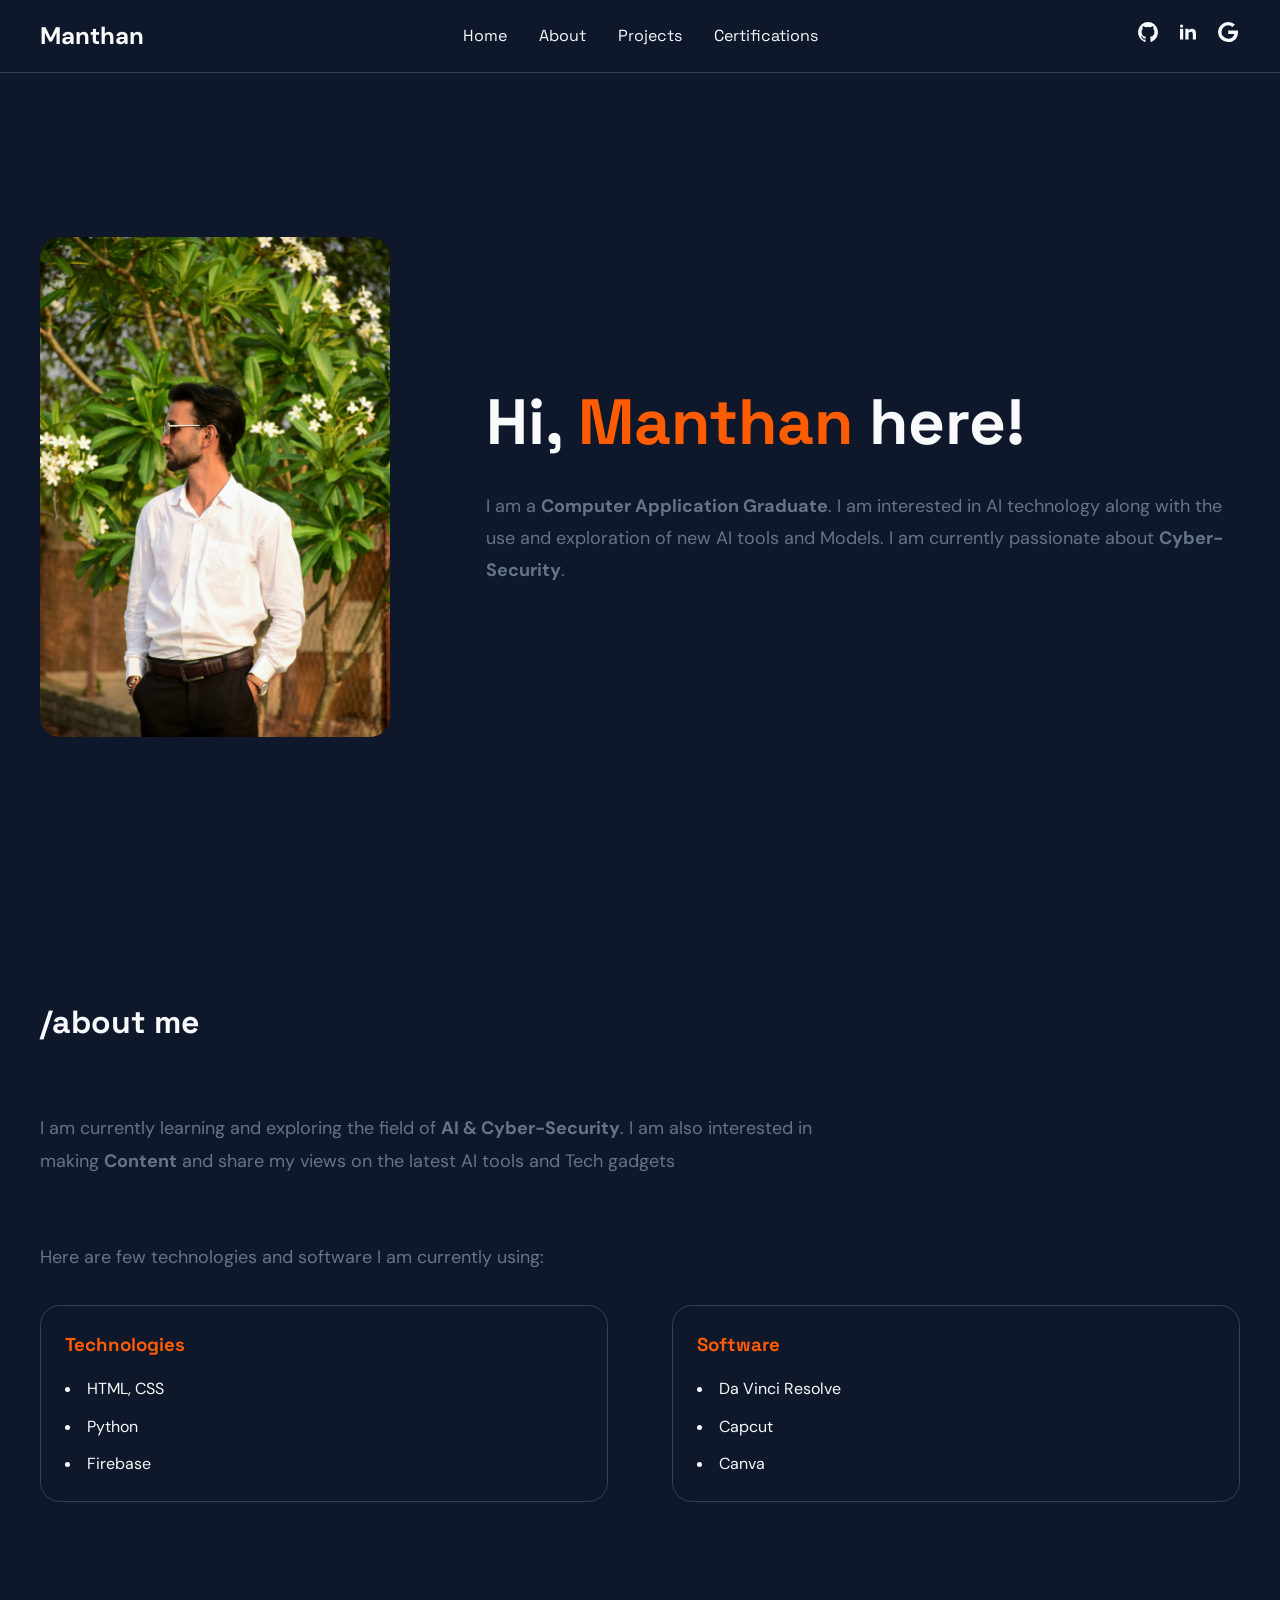
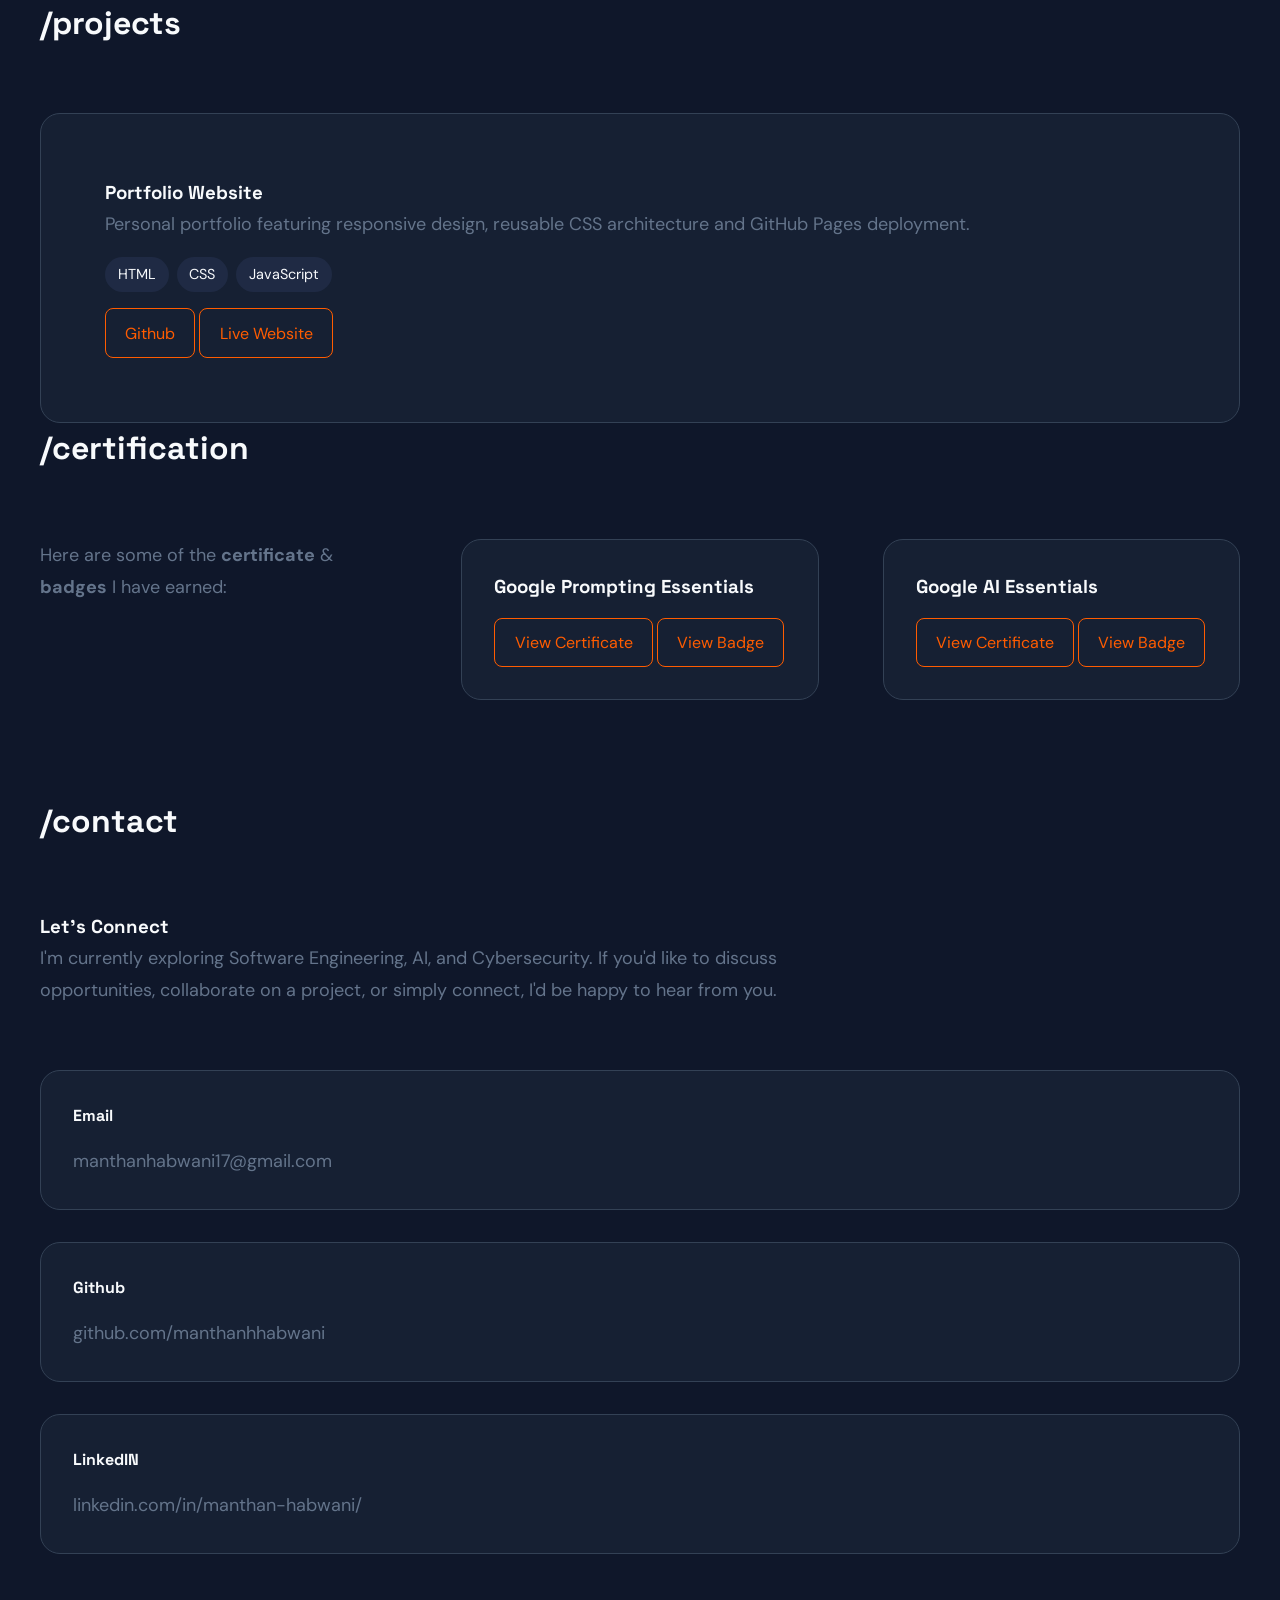
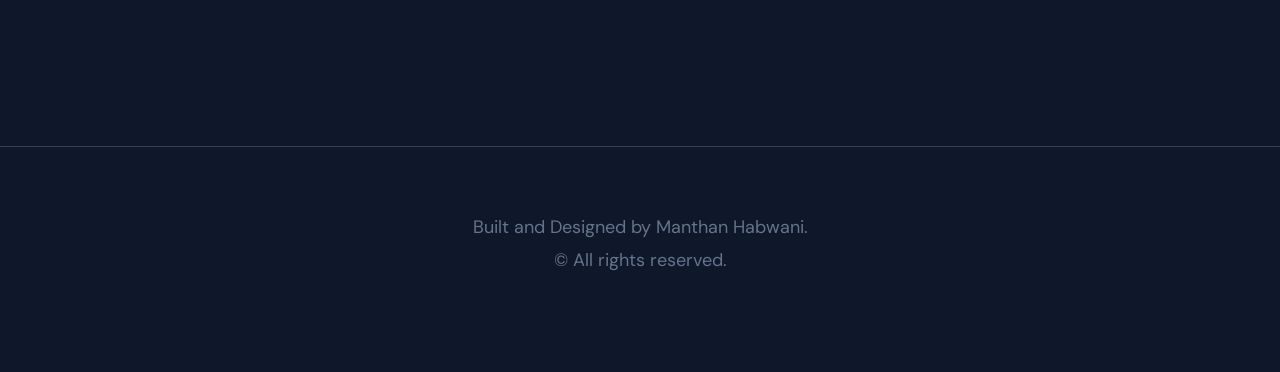
==== commit f581d8b3: "Made it more morden and responsive" ====
--- a/index.html
+++ b/index.html
@@ -3,6 +3,10 @@
   <head>
     <meta charset="UTF-8" />
     <meta name="viewport" content="width=device-width, initial-scale=1.0" />
+    <meta
+      name="description"
+      content="Portfolio of Manthan Habwani, Computer Application Graduate interested in AI, Software Engineering and Cyber-Security"
+    />
     <title>Manthan</title>
     <!--<link href="style1.css" rel="stylesheet" />-->
     <link href="style-v2.css" rel="stylesheet" />
@@ -30,7 +34,11 @@
               <a href="#certification">Certifications</a>
             </div>
             <div class="social-links">
-              <a href="https://github.com/manthanhhabwani" alt="Github"
+              <a
+                href="https://github.com/manthanhhabwani"
+                aria-label="Github Profile"
+                target="_blank"
+                rel="noopener noreferrer"
                 ><svg
                   class="w-6 h-6 text-gray-800 dark:text-white"
                   aria-hidden="true"
@@ -49,7 +57,9 @@
               </a>
               <a
                 href="https://www.linkedin.com/in/manthan-habwani/"
-                alt="Linkedin"
+                target="_blank"
+                rel="noopener noreferrer"
+                aria-label="LinkedIN Profile"
                 ><svg
                   class="w-6 h-6 text-gray-800 dark:text-white"
                   aria-hidden="true"
@@ -101,7 +111,9 @@
             </a>-->
               <a
                 href=" https://www.skills.google/public_profiles/472fb048-21cd-4181-a92a-607a5e21e9a5"
-                alt="Google Cloud skill"
+                target="_blank"
+                rel="noopener noreferrer"
+                aria-label="Google Cloud skill"
                 ><svg
                   class="w-6 h-6 text-gray-800 dark:text-white"
                   aria-hidden="true"
@@ -119,7 +131,9 @@
                 </svg>
               </a>
             </div>
-            <button class="menu-toggle">☰</button>
+            <button class="menu-toggle" aria-label="Open Navigation menu">
+              ☰
+            </button>
           </div>
         </nav>
 
@@ -189,7 +203,36 @@
             <div class="container">
               <h2 class="section-title">/projects</h2>
               <div class="project-grid">
-                <article class="project-card"></article>
+                <article class="project-card">
+                  <h3>Portfolio Website</h3>
+                  <p>
+                    Personal portfolio featuring responsive design, reusable CSS
+                    architecture and GitHub Pages deployment.
+                  </p>
+
+                  <ul class="project-tech">
+                    <li>HTML</li>
+                    <li>CSS</li>
+                    <li>JavaScript</li>
+                  </ul>
+
+                  <div class="project-links">
+                    <a
+                      href="https://github.com/manthanhhabwani/portfolio-website.git"
+                      target="_blank"
+                      rel="noopener noreferrer"
+                      class="button"
+                      >Github</a
+                    >
+                    <a
+                      href="https://manthanhhabwani.github.io/portfolio-website/"
+                      target="_blank"
+                      rel="noopener noreferrer"
+                      class="button"
+                      >Live Website</a
+                    >
+                  </div>
+                </article>
               </div>
             </div>
           </section>
@@ -205,39 +248,99 @@
                 </p>
                 <article class="certificate-card">
                   <h3>Google Prompting Essentials</h3>
-                  <a class="button"
+                  <a
+                    class="button"
                     href="https://coursera.org/share/4c1f1991860fb142694a4c66999d4ad1"
                     target="_blank"
+                    rel="noopener noreferrer"
                     >View Certificate</a
                   >
-                  <a class="button"
+                  <a
+                    class="button"
                     href="https://www.credly.com/badges/7af844b5-b6db-4f2f-beb4-59a500a71e56/public_url"
                     target="_blank"
+                    rel="noopener noreferrer"
                     >View Badge</a
                   >
                 </article>
                 <article class="certificate-card">
                   <h3>Google AI Essentials</h3>
-                  <a class="button"
+                  <a
+                    class="button"
                     href="https://coursera.org/share/19eb14dd9b5c0d91e080303dfe2bf5b6"
                     target="_blank"
+                    rel="noopener noreferrer"
                     >View Certificate</a
                   >
-                  <a class="button"
+                  <a
+                    class="button"
                     href="https://www.credly.com/badges/bc5f6a69-f2ff-4fc6-bba3-3c1bedf4bdc7/public_url"
                     target="_blank"
+                    rel="noopener noreferrer"
                     >View Badge</a
                   >
                 </article>
               </div>
             </div>
           </section>
+
+          <!--Contact-->
+          <section id="contact">
+            <div class="container">
+              <h2 class="section-title">/contact</h2>
+              <div class="contact-content">
+                <div class="contact-intro">
+                  <h3>Let's Connect</h3>
+                  <p>
+                    I'm currently exploring Software Engineering, AI, and
+                    Cybersecurity. If you'd like to discuss opportunities,
+                    collaborate on a project, or simply connect, I'd be happy to
+                    hear from you.
+                  </p>
+                </div>
+                <div class="contact-links">
+                  <ul>
+                    <li class="contact-card">
+                      <a href="mailto:manthanhabwani17@gmail.com">
+                        <h4>Email</h4>
+                        <p>manthanhabwani17@gmail.com</p>
+                      </a>
+                    </li>
+                    <li class="contact-card">
+                      <a
+                        href="https://github.com/manthanhhabwani"
+                        target="_blank"
+                        rel="noopener noreferrer"
+                      >
+                        <h4>Github</h4>
+                        <p>github.com/manthanhhabwani</p>
+                      </a>
+                    </li>
+                    <li class="contact-card">
+                      <a
+                        href="https://www.linkedin.com/in/manthan-habwani/"
+                        target="_blank"
+                        rel="noopener noreferrer"
+                        ><h4>LinkedIN</h4>
+                        <p>linkedin.com/in/manthan-habwani/</p>
+                      </a>
+                    </li>
+                  </ul>
+                </div>
+              </div>
+            </div>
+          </section>
         </main>
         <footer>
-          <div id="credits">
-            <div class="ending-credits">
-              <div>Built and Designed by Manthan Habwani.</div>
-              <div>All rights reserved. ©</div>
+          <div class="container">
+            <div class="footer-content">
+              <div class="footer-text">
+                <p>Built and Designed by Manthan Habwani.</p>
+                <p>© All rights reserved.</p>
+              </div>
+              <div class="footer-social">
+                <!--icons  -->
+              </div>
             </div>
           </div>
         </footer>
--- a/style-v2.css
+++ b/style-v2.css
@@ -3,321 +3,476 @@
 ========================================== */
 *,
 *::before,
-*::after{
+*::after {
+  margin: 0;
+  padding: 0;
+  box-sizing: border-box;
+}
+
+/* ==========================================
+   2. VARIABLES
+========================================== */
+:root {
+  /*color*/
+
+  --clr-bg: #0f172a;
+  --clr-text: #f8fafc;
+  --clr-secondary: #64748b;
+  --clr-accent: #ff5c00;
+  --clr-border: #334155;
+  --clr-card: #162033;
+  --clr-chip: #1f2a44;
+
+  /*font*/
+
+  --ff-heading: "Space Grotesk", sans-serif;
+  --ff-body: "DM Sans", sans-serif;
+
+  /*layout*/
+
+  --container-width: 1200px;
+
+  /*radius*/
+
+  --radius: 20px;
+
+  /*spacing*/
+  --space-xs: 0.5rem;
+  --space-sm: 1rem;
+  --space-md: 2rem;
+  --space-lg: 4rem;
+  --space-xl: 6rem;
+}
+/* ==========================================
+   3. GLOBAL STYLES
+========================================== */
+html {
+  scroll-behavior: smooth;
+}
+
+body {
+  background: var(--clr-bg);
+  color: var(--clr-text);
+  font-family: var(--ff-body);
+  line-height: 1.6;
+}
+
+img {
+  display: block;
+  max-width: 100%;
+}
+
+a {
+  color: inherit;
+  text-decoration: none;
+}
+
+ul {
+  list-style-position: inside;
+}
+
+h1,
+h2,
+h3,
+h4 {
+  font-family: var(--ff-heading);
+}
+
+p {
+    font-size: 1.125rem;
+    line-height: 1.8;
+    color: var(--clr-secondary);
+}
+/* ==========================================
+   4. LAYOUT
+========================================== */
+.container {
+  width: min(100% - 2rem, var(--container-width));
+  margin-inline: auto;
+}
+
+/* ==========================================
+   5. NAVBAR
+========================================== */
+.navbar {
+  position: sticky;
+  top: 0;
+  background: var(--clr-bg);
+  border-bottom: 1px solid var(--clr-border);
+  z-index: 1000;
+}
+
+.navbar-container {
+  display: flex;
+  justify-content: space-between;
+  align-items: center;
+  min-height: 72px;
+}
+
+.navbar-brand {
+  font-size: 1.5rem;
+  font-weight: 700;
+  color: var(--clr-text);
+  transition: 0.3s;
+}
+
+.navbar-brand:hover {
+  color: var(--clr-accent);
+}
+
+.navbar-links {
+  display: flex;
+  gap: 2rem;
+}
+
+.navbar-links a {
+  font-family: var(--ff-heading);
+  transition: 0.3s;
+  position: relative;
+}
+
+.navbar-links a:hover {
+  color: var(--clr-accent);
+}
+
+.navbar a::after {
+  content: "";
+  position: absolute;
+  left: 0;
+  bottom: -5px;
+  width: 0;
+  height: 2px;
+  background: var(--clr-accent);
+  transition: 0.3s;
+}
+
+.navbar a:hover::after {
+  width: 100%;
+}
+
+.social-links {
+  display: flex;
+  align-items: center;
+  gap: 1rem;
+}
+
+.social-links svg {
+  width: 24px;
+  height: 24px;
+  transition: 0.3s;
+}
+
+.social-links a:hover {
+  color: var(--clr-accent);
+}
+
+.menu-toggle {
+  display: none;
+  background: none;
+  border: none;
+  color: var(--clr-text);
+  font-size: 2rem;
+  cursor: pointer;
+}
+
+/* ==========================================
+   6. HOME
+========================================== */
+.home-container {
+  display: flex;
+  align-items: center;
+  justify-content: space-between;
+  gap: var(--space-xl);
+
+  min-height: calc(100vh - 72px);
+
+  padding-block: var(--space-xl);
+}
+
+.my-img {
+  flex-shrink: 0;
+  overflow: hidden;
+  border-radius: var(--radius);
+}
+
+.my-img img {
+  width: 350px;
+  aspect-ratio: 7/10;
+  object-fit: cover;
+  border-radius: var(--radius);
+  transition: transform 0.4s ease;
+}
+
+.my-img:hover img {
+  transform: scale(1.05);
+}
+
+.my-intro {
+  flex: 1;
+}
+
+.my-intro h1 {
+  font-size: clamp(2.5rem, 6vw, 4rem);
+  line-height: 1.1;
+  margin-bottom: var(--space-md);
+}
+
+.my-name {
+  color: var(--clr-accent);
+}
+
+.my-intro p {
+  max-width: 65ch;
+}
+/* ==========================================
+   7. ABOUT
+========================================== */
+.about-me {
+  padding-block: var(--space-xl);
+}
+
+.section-title {
+  font-size: 2rem;
+  margin-bottom: var(--space-lg);
+}
+
+.my-info {
+  max-width: 65ch;
+  margin-bottom: var(--space-lg);
+}
+
+.about-description {
+  display: block;
+  margin-bottom: var(--space-md);
+}
+
+.skill-container {
+  display: grid;
+  grid-template-columns: repeat(2, 1fr);
+  gap: var(--space-lg);
+}
+
+.skill-card {
+  padding: 1.5rem;
+  border: 1px solid var(--clr-border);
+  border-radius: var(--radius);
+}
+
+.skill-card h3 {
+  color: var(--clr-accent);
+  margin-bottom: 1rem;
+}
+
+.skill-card ul {
+  display: flex;
+  flex-direction: column;
+  gap: 0.75rem;
+}
+/* ==========================================
+   8. PROJECTS
+========================================== */
+.project-grid {
+  display: grid;
+  grid-template-columns: repeat(auto-fit, minmax(320px, 1fr));
+  gap: var(--space-lg);
+}
+
+.project-card {
+  background: var(--clr-card);
+  border: 1px solid var(--clr-border);
+  border-radius: var(--radius);
+  padding: var(--space-lg);
+  transition: 0.3s;
+}
+
+.project-card:hover {
+  transform: translateY(-6px);
+  border-color: var(--clr-accent);
+  box-shadow: 0 15px 30px rgba(0, 0, 0, 0.25);
+}
+
+.project-tech {
+  display: flex;
+  flex-wrap: wrap;
+  gap: 0.5rem;
+  list-style: none;
+  padding: 0;
+  margin: 1rem 0;
+}
+
+.project-tech li {
+  background: var(--clr-chip);
+  color: #f8fafc;
+  padding: 0.4rem 0.8rem;
+  border-radius: 999px;
+  font-size: 0.9rem;
+}
+/* ==========================================
+   9. CERTIFICATIONS
+========================================== */
+.certificate-grid {
+  display: grid;
+  grid-template-columns: repeat(auto-fit, minmax(320px, 1fr));
+  gap: var(--space-lg);
+}
+
+.certificate-card {
+  padding: var(--space-md);
+  border: 1px solid var(--clr-border);
+  border-radius: var(--radius);
+  background: var(--clr-card);
+}
+
+.certificate-card h3 {
+  margin-bottom: 1rem;
+}
+
+.certificate-card p {
+  margin-bottom: 1.5rem;
+}
+
+.button {
+  display: inline-block;
+  padding: 0.7rem 1.2rem;
+  border-radius: 8px;
+  border: 1px solid var(--clr-accent);
+  color: var(--clr-accent);
+  transition: 0.3s;
+}
+
+.button:hover {
+  transform: translateY(-3px);
+  background: var(--clr-accent);
+  color: white;
+}
+
+/* ==========================================
+    10. CONTACT
+========================================== */
+#contact {
+  padding-block: var(--space-xl);
+}
+
+.contact-content {
+  display: flex;
+  flex-direction: column;
+  gap: var(--space-lg);
+}
+
+.contact-intro p {
+    max-width: 65ch;
+    line-height: 1.8;
+}
+
+.contact-links ul {
+    display: grid;
+    gap: var(--space-md);
+    list-style: none;
+    padding: 0;
     margin: 0;
-    padding: 0;
-    box-sizing: border-box;
-}
-
-/* ==========================================
-   2. VARIABLES
-========================================== */
-:root{
-
-/*color*/    
-
---clr-bg:#0f172a;
---clr-text:#f8fafc;
---clr-secondary:#64748b;
---clr-accent:#ff5c00;
---clr-border:#334155;
-
-/*font*/
-
---ff-heading:"Space Grotesk",sans-serif;
---ff-body:"DM Sans",sans-serif;
-
-/*layout*/
-
---container-width:1200px;
-
-/*radius*/
-
---radius:20px;
-
-/*spacing*/
---space-xs:.5rem;
-    --space-sm:1rem;
-    --space-md:2rem;
-    --space-lg:4rem;
-    --space-xl:6rem;
-}
-/* ==========================================
-   3. GLOBAL STYLES
-========================================== */
-html{
-    scroll-behavior: smooth;
-}
-
-body{
-    background:var(--clr-bg);
-    color:var(--clr-text);
-    font-family:var(--ff-body);
-    line-height: 1.6;
-}
-
-img{
-    display:block;
-    max-width: 100%;
-}
-
-a{
+}
+
+.contact-card {
+    border: 1px solid var(--clr-border);
+    border-radius: var(--radius);
+    transition: 
+        transform .3s ease,
+        border-color .3s ease,
+        box-shadow .3s ease;
+    background: var(--clr-card) ;
+}
+
+.contact-card a {
+    display: flex;
+    flex-direction: column;
+    gap: var(--space-sm);
+    width: 100%;
+    padding: var(--space-md);
     color: inherit;
     text-decoration: none;
-}
-
-ul{
-    list-style-position: inside;
-}
-/* ==========================================
-   4. LAYOUT
-========================================== */
-.container{
-    width:min(100% - 2rem,var(--container-width));
-    margin-inline:auto;
-}
-
-/* ==========================================
-   5. NAVBAR
-========================================== */
-.navbar{
-    position: sticky;
-    top: 0;
-    background:var(--clr-bg);
-    border-bottom: 1px solid var(--clr-border);
-    z-index: 1000;
-}
-
-.navbar-container{
-    display:flex;
-    justify-content: space-between;
-    align-items: center;
-    min-height: 72px;
-}
-
-.navbar-brand{
-    font-family: var(--ff-heading);
-    font-size: 1.5rem;
-    font-weight: 700;
-    color: var(--clr-text);
-    transition: .3s;
-}
-
-.navbar-brand:hover{
-    color: var(--clr-accent);
-}
-
-.navbar-links{
-    display: flex;
-    gap: 2rem;
-}
-
-.navbar-links a{
-    font-family: var(--ff-heading);
-    transition: .3s;
-}
-
-.navbar-links a:hover{
-    color: var(--clr-accent);
-}
-
-.social-links{
-    display: flex;
-    align-items: center;
-    gap: 1rem;
-}
-
-.social-links svg{
-    width: 24px;
-    height: 24px;
-    transition: .3s;
-}
-
-.social-links a:hover{
-    color: var(--clr-accent);
-}
-
-.menu-toggle{
-    display: none;
-    background: none;
-    border: none;
-    color: var(--clr-text);
-    font-size: 2rem;
-    cursor: pointer;
-}
-/* ==========================================
-   6. HOME
-========================================== */
-.home-container{
-    display: flex;
-    align-items: center;
-    justify-content: space-between;
-    gap: var(--space-xl);
-
-    min-height: calc(100vh - 72px);
-
-    padding-block: var(--space-xl);
-}
-
-.my-img{
-    flex-shrink: 0;
-}
-
-.my-img img{
-    width: 350px;
-    aspect-ratio: 7/10;
-    object-fit: cover;
-    border-radius: var(--radius);
-}
-
-.my-intro{
-    flex: 1;
-}
-
-.my-intro h1{
-    font-family: var(--ff-heading);
-    font-size: clamp(2.5rem,6vw,4rem);
-    line-height: 1.1;
-    margin-bottom: var(--space-md)
-}
-
-.my-name{
-    color: var(--clr-accent);
-}
-
-.my-intro p{
+    height: 100%;
+    transition: color .3s ease;
+}
+
+.contact-card p{
     max-width: 65ch;
-    font-size: 1.125rem;
-    color: var(--clr-secondary);
-    line-height: 1.8;
-}
-/* ==========================================
-   7. ABOUT
-========================================== */
-.about-me{
-    padding-block: var(--space-xl)
-}
-
-.section-title{
-    font-family: var(--ff-heading);
-    font-size: 2rem;
-    margin-bottom: var(--space-lg);
-}
-
-.my-info{
-    max-width: 65ch;
-    color: var(--clr-secondary);
-    line-height: 1.8;
-    margin-bottom: var(--space-lg);
-}
-
-.about-description{
-    display: block;
-    margin-bottom: var(--space-md);
-    color: var(--clr-secondary);
-}
-
-.skill-container{
-    display: grid;
-    grid-template-columns: repeat(2,1fr);
-    gap: var(--space-lg);
-}
-
-.skill-card{
-    padding: 1.5rem;
-    border: 1px solid var(--clr-border);
-    border-radius: var(--radius);
-}
-
-.skill-card h3{
-    color: var(--clr-accent);
-    margin-bottom: 1rem;
-    font-family: var(--ff-heading);
-}
-
-.skill-card ul{
-    display: flex;
-    flex-direction: column;
-    gap: .75rem;
-}
-/* ==========================================
-   8. PROJECTS
-========================================== */
-.project-grid{
-    display: grid;
-    grid-template-columns: repeat(auto-fit,minmax(320px,1fr));
-    gap: var(--space-lg);
-}
-
-.project-card{
-    background: #162033;
-    border: 1px solid var(--clr-border);
-    border-radius: var(--radius);
-    padding: var(--space-md);
-    transition: .3s;
-}
-
-.project-card:hover{
+}
+
+.contact-card:hover{
     transform: translateY(-6px);
     border-color: var(--clr-accent);
-}
-/* ==========================================
-   9. CERTIFICATIONS
-========================================== */
-.certificate-grid{
-    display: grid;
-    grid-template-columns:repeat(auto-fit,minmax(320px,1fr));
-    gap: var(--space-lg);
-}
-
-.certificate-card {
-    padding: var(--space-md);
-    border: 1px solid var(--clr-border);
-    border-radius: var(--radius);
-    background: #162033;
-}
-
-.certificate-card h3{
-    font-family: var(--ff-heading);
-    margin-bottom: 1rem;
-}
-
-.certificate-card p{
-    color: var(--clr-secondary);
-    margin-bottom: 1.5rem;
-}
-
-.button{
-    display: inline-block;
-    padding: .7rem 1.2rem;
-    border-radius: 8px;
-    border: 1px solid var(--clr-accent);
-    color: var(--clr-accent);
-    transition: .3s;
-}
-
-.button:hover{
-    background: var(--clr-accent);
-    color: white;
-}
-/* ==========================================
-   10. FOOTER
-========================================== */
-
-
+    box-shadow: 0 15px 30px rgba(0, 0, 0, 0.25);
+}
+/* ==========================================
+   11. FOOTER
+========================================== */
+footer {
+  padding: var(--space-lg) 0;
+
+  border-top: 1px solid var(--clr-border);
+
+  margin-top: var(--space-xl);
+}
+
+.footer-content {
+  display: flex;
+  flex-direction: column;
+  align-items: center;
+  gap: var(--space-md);
+}
+
+.footer-text {
+  text-align: center;
+}
+
+.footer-social {
+  display: flex;
+  gap: var(--space-md);
+}
 /* ==========================================
    11. MEDIA QUERIES
 ========================================== */
-@media(max-width: 768px){
-    .navbar-links{
-        display: none;
-    }
-
-    .social-links{
-        display: none;
-    }
-
-    .menu-toggle{
-        display: block;
-    }
-}+
+/* Tablet */
+@media (max-width: 768px) {
+  /*Navbar*/
+  .navbar-links {
+  }
+
+  .social-links {
+  }
+
+  .menu-toggle {
+  }
+  /*Home*/
+  .home-container {
+  }
+
+  /*About*/
+  .skill-container {
+  }
+  /*Footer*/
+}
+
+/* Phone */
+@media (max-width: 480px) {
+  /* Navbar */
+  .navbar-links {
+  }
+
+  .social-links {
+  }
+
+  .menu-toggle {
+  }
+
+  /* Home */
+  .home-container {
+  }
+
+  /* About */
+  .skill-container {
+  }
+
+  /* Footer */
+}
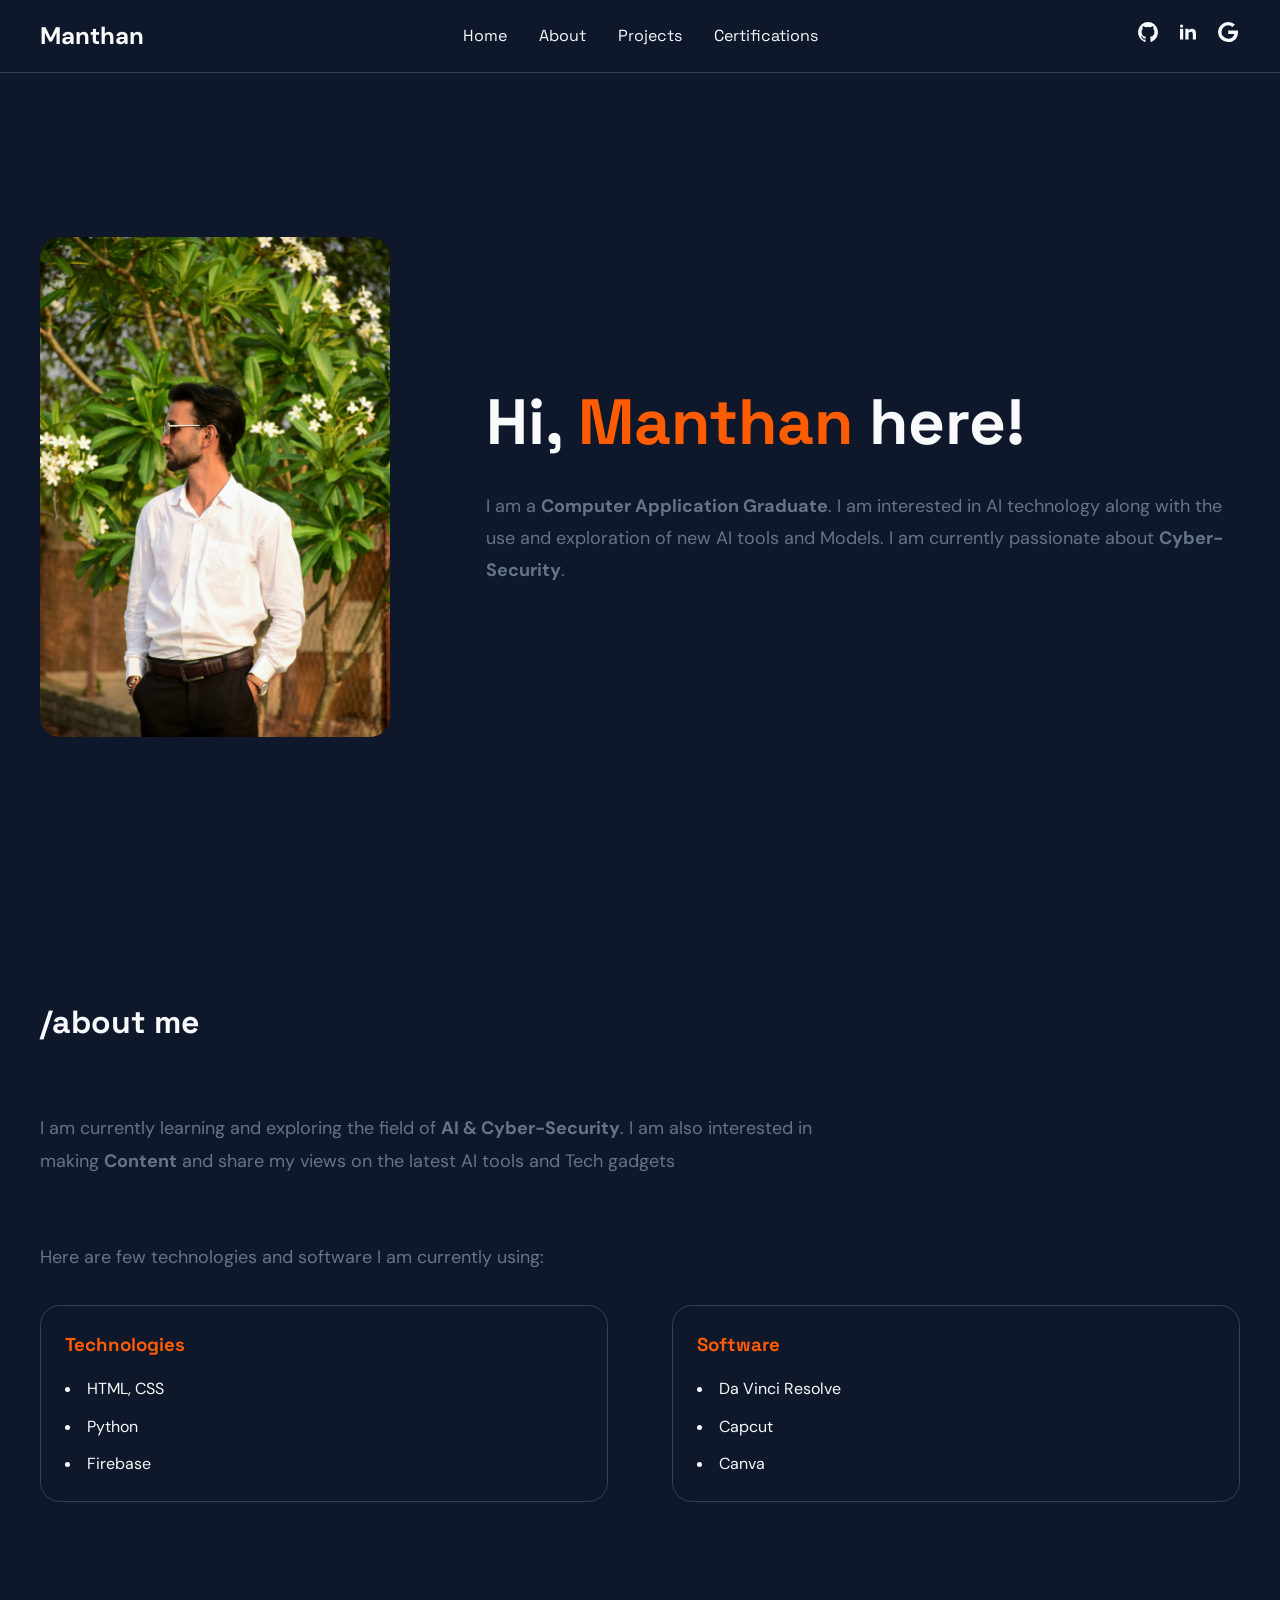
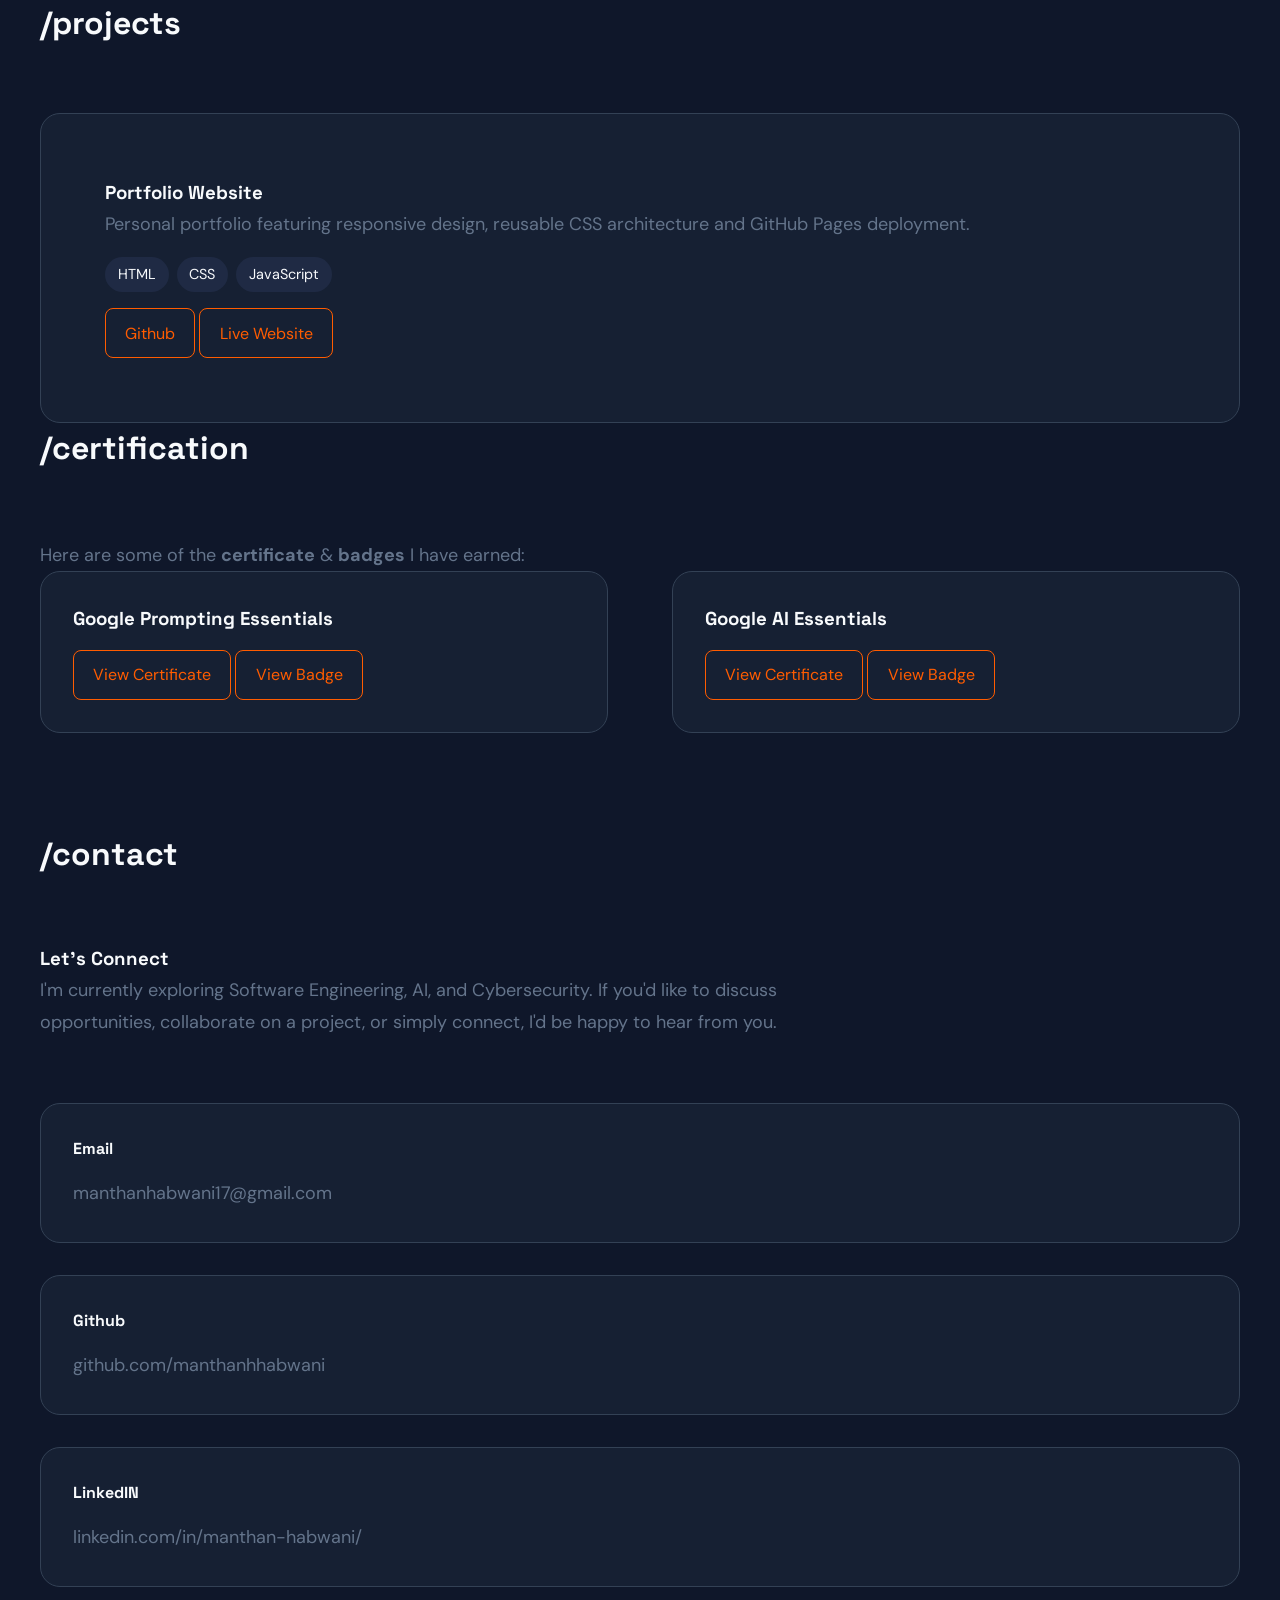
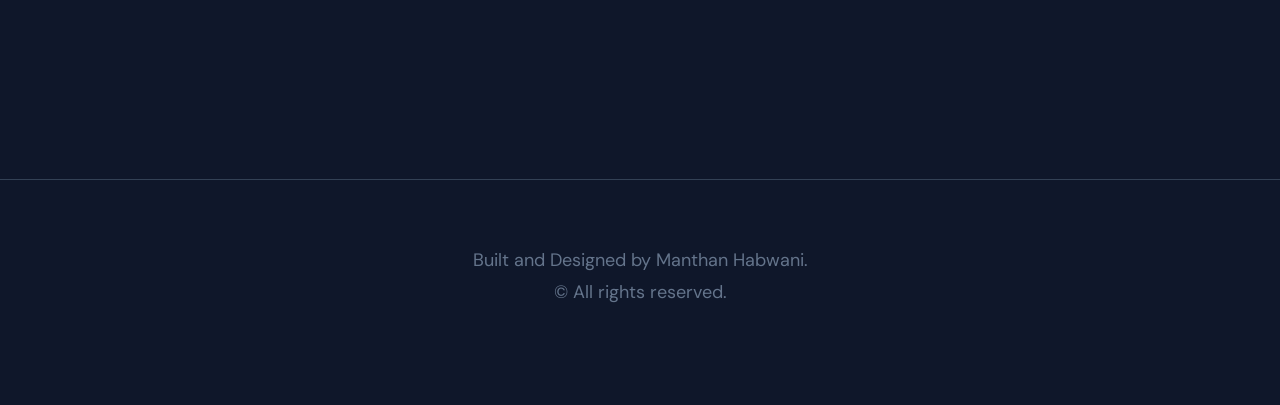
==== commit 614d754c: "responsiveness is updated" ====
--- a/index.html
+++ b/index.html
@@ -241,11 +241,11 @@
           <section id="certification">
             <div class="container">
               <h2 class="section-title">/certification</h2>
-              <div class="certificate-grid">
-                <p>
+              <p>
                   Here are some of the <b>certificate</b> & <b>badges</b> I have
                   earned:
                 </p>
+              <div class="certificate-grid">
                 <article class="certificate-card">
                   <h3>Google Prompting Essentials</h3>
                   <a
--- a/style-v2.css
+++ b/style-v2.css
@@ -437,17 +437,33 @@
 @media (max-width: 768px) {
   /*Navbar*/
   .navbar-links {
+    display: none;
   }
 
   .social-links {
+    display: none;
   }
 
   .menu-toggle {
+    display: block;
   }
   /*Home*/
   .home-container {
-  }
-
+    flex-direction: column;
+    text-align: center;
+    min-height: auto;
+    gap: var(--space-lg);
+    max-width: 45ch;
+    margin-inline: auto;
+  }
+
+  .my-img{
+    width: 300px;
+  }
+
+  .my-img img{
+    width: 100%;
+  }
   /*About*/
   .skill-container {
   }
@@ -458,6 +474,7 @@
 @media (max-width: 480px) {
   /* Navbar */
   .navbar-links {
+    display: none
   }
 
   .social-links {
@@ -468,10 +485,21 @@
 
   /* Home */
   .home-container {
+    padding-block: var(--space-lg);
+  }
+
+  .my-img{
+    width: 250px;
+  }
+
+  .my-intro p{
+    max-width: 35ch;
+    margin-inline: auto;
   }
 
   /* About */
   .skill-container {
+    grid-template-columns: 1fr;
   }
 
   /* Footer */
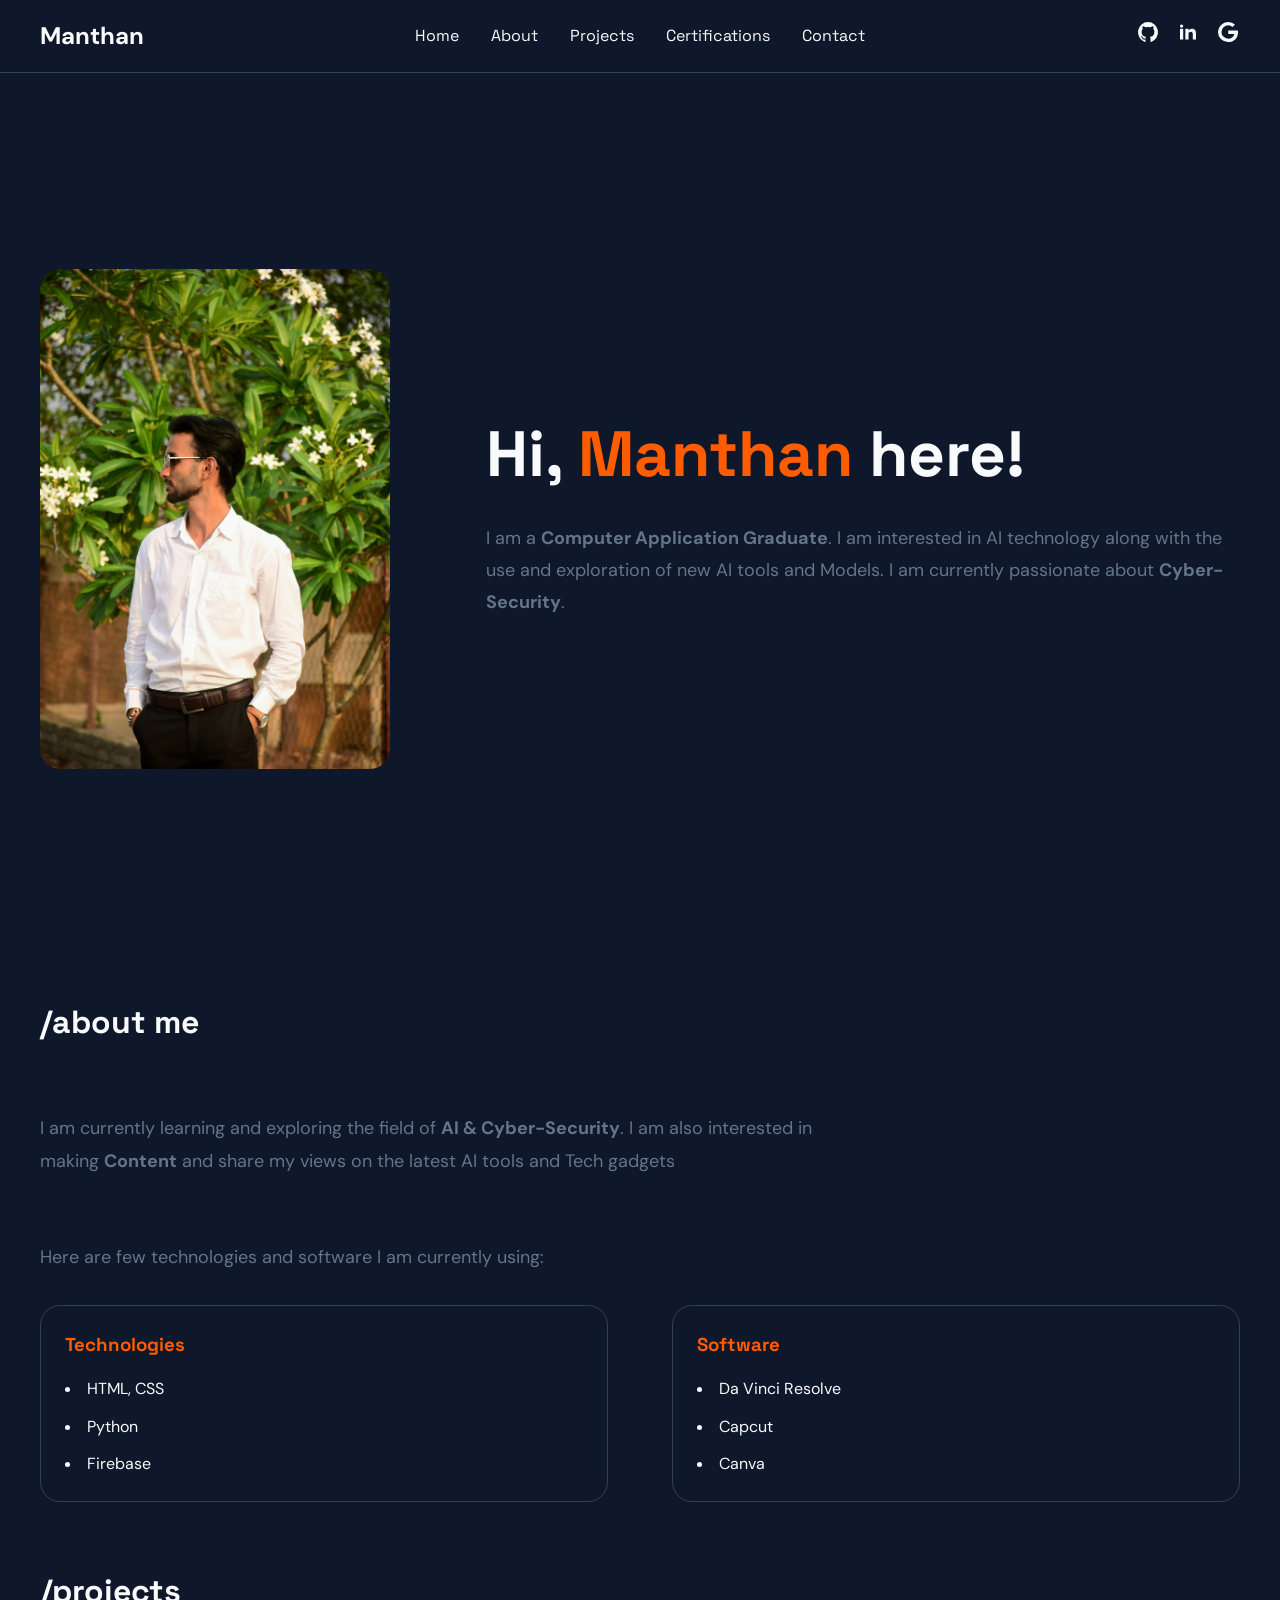
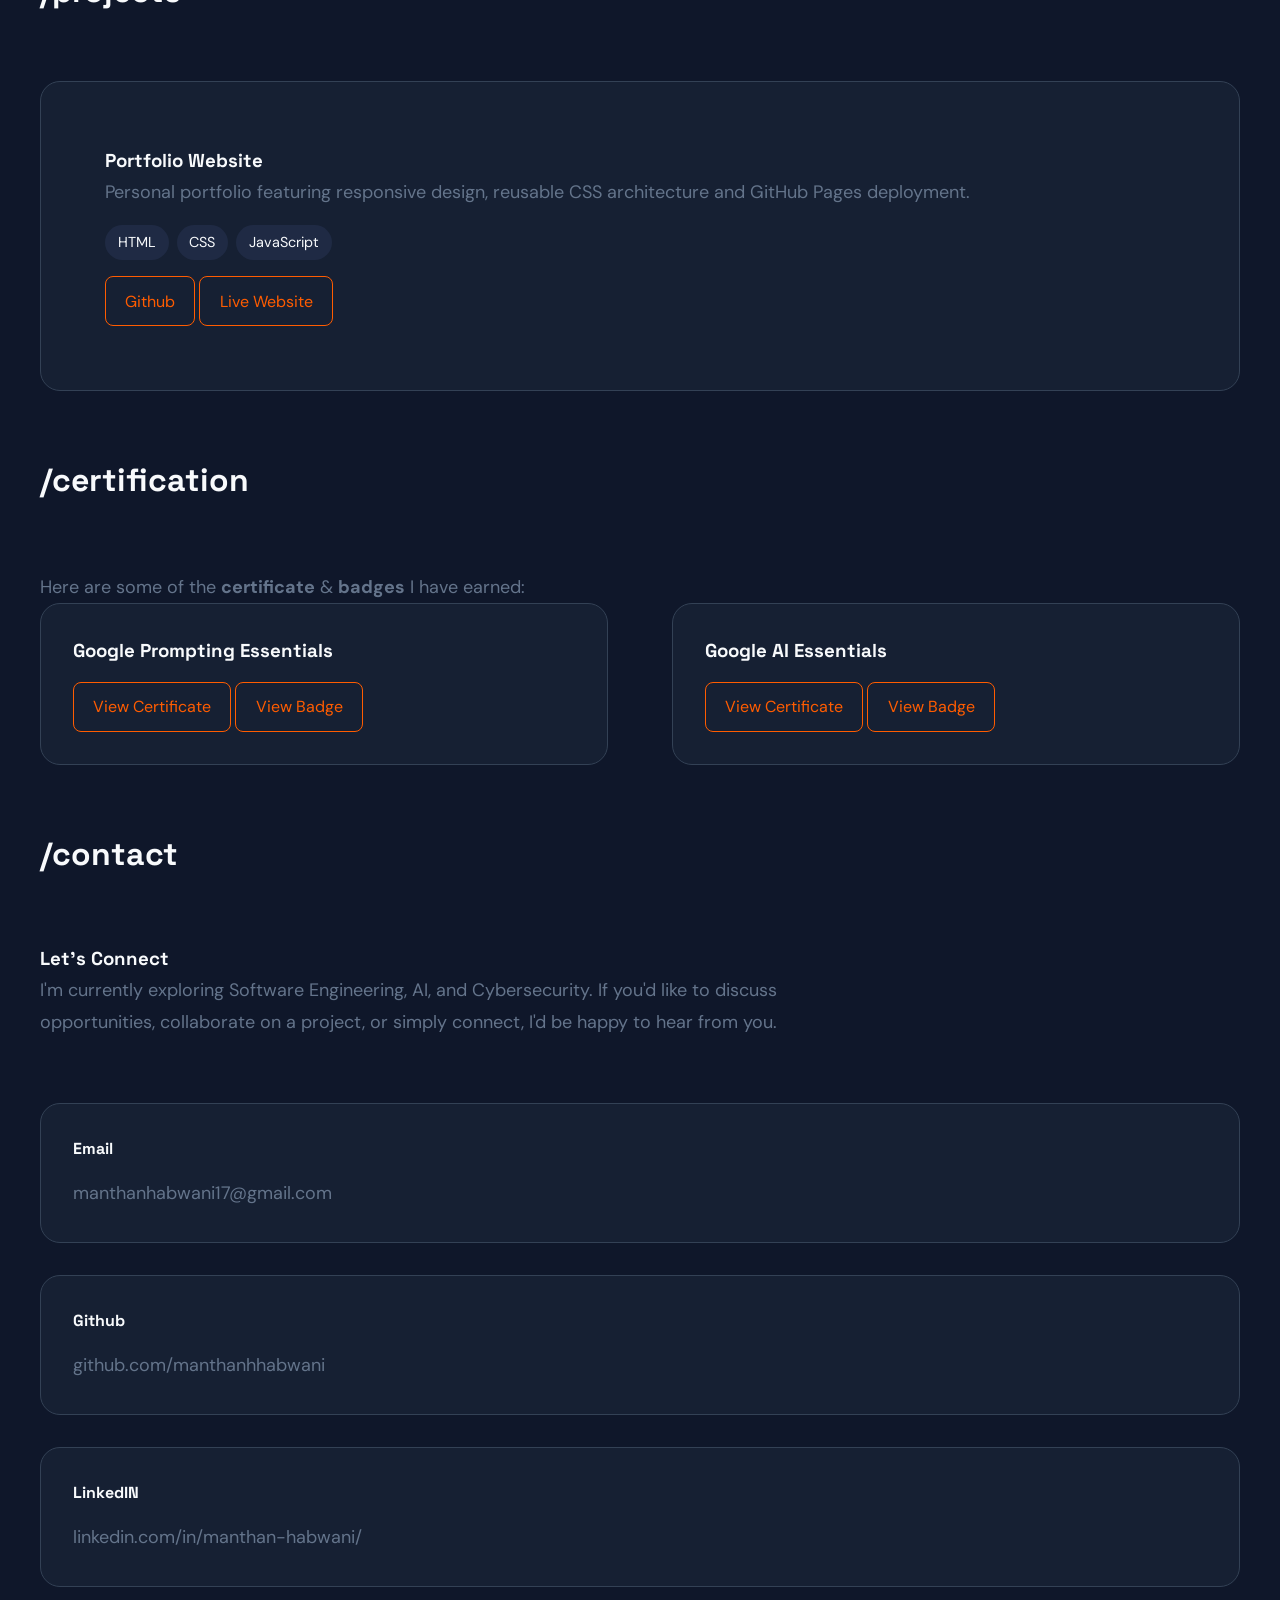
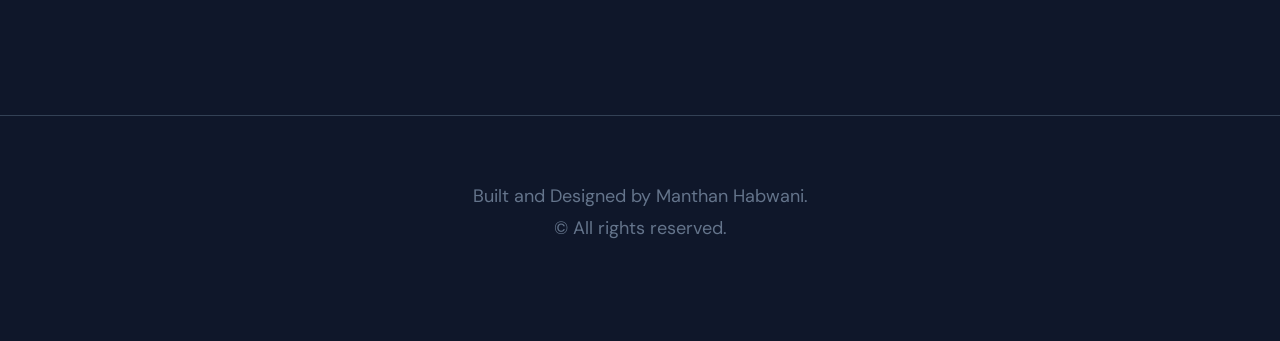
==== commit 62b9418f: "Fix minor bugs" ====
--- a/index.html
+++ b/index.html
@@ -26,12 +26,13 @@
       <div class="app">
         <nav class="navbar">
           <div class="container navbar-container">
-            <a href="/index.html" class="navbar-brand">Manthan</a>
+            <a href="index.html" class="navbar-brand">Manthan</a>
             <div class="navbar-links">
               <a href="#home">Home</a>
               <a href="#about">About</a>
               <a href="#projects">Projects</a>
               <a href="#certification">Certifications</a>
+              <a href="#contact">Contact</a>
             </div>
             <div class="social-links">
               <a
@@ -242,9 +243,9 @@
             <div class="container">
               <h2 class="section-title">/certification</h2>
               <p>
-                  Here are some of the <b>certificate</b> & <b>badges</b> I have
-                  earned:
-                </p>
+                Here are some of the <b>certificate</b> & <b>badges</b> I have
+                earned:
+              </p>
               <div class="certificate-grid">
                 <article class="certificate-card">
                   <h3>Google Prompting Essentials</h3>
--- a/style-v2.css
+++ b/style-v2.css
@@ -79,9 +79,18 @@
 }
 
 p {
-    font-size: 1.125rem;
-    line-height: 1.8;
-    color: var(--clr-secondary);
+  font-size: 1.125rem;
+  line-height: 1.8;
+  color: var(--clr-secondary);
+}
+
+#home,
+#about,
+#projects,
+#certification,
+#contact {
+  padding-block: var(--space-md);
+  scroll-margin-top: 90px;
 }
 /* ==========================================
    4. LAYOUT
@@ -227,9 +236,6 @@
 /* ==========================================
    7. ABOUT
 ========================================== */
-.about-me {
-  padding-block: var(--space-xl);
-}
 
 .section-title {
   font-size: 2rem;
@@ -273,7 +279,7 @@
 ========================================== */
 .project-grid {
   display: grid;
-  grid-template-columns: repeat(auto-fit, minmax(320px, 1fr));
+  grid-template-columns: repeat(auto-fit, minmax(280px, 1fr));
   gap: var(--space-lg);
 }
 
@@ -312,7 +318,7 @@
 ========================================== */
 .certificate-grid {
   display: grid;
-  grid-template-columns: repeat(auto-fit, minmax(320px, 1fr));
+  grid-template-columns: repeat(auto-fit, minmax(280px, 1fr));
   gap: var(--space-lg);
 }
 
@@ -349,10 +355,6 @@
 /* ==========================================
     10. CONTACT
 ========================================== */
-#contact {
-  padding-block: var(--space-xl);
-}
-
 .contact-content {
   display: flex;
   flex-direction: column;
@@ -360,48 +362,50 @@
 }
 
 .contact-intro p {
-    max-width: 65ch;
-    line-height: 1.8;
+  max-width: 65ch;
+  line-height: 1.8;
 }
 
 .contact-links ul {
-    display: grid;
-    gap: var(--space-md);
-    list-style: none;
-    padding: 0;
-    margin: 0;
+  display: grid;
+  gap: var(--space-md);
+  list-style: none;
+  padding: 0;
+  margin: 0;
 }
 
 .contact-card {
-    border: 1px solid var(--clr-border);
-    border-radius: var(--radius);
-    transition: 
-        transform .3s ease,
-        border-color .3s ease,
-        box-shadow .3s ease;
-    background: var(--clr-card) ;
+  border: 1px solid var(--clr-border);
+  border-radius: var(--radius);
+  transition:
+    transform 0.3s ease,
+    border-color 0.3s ease,
+    box-shadow 0.3s ease;
+  background: var(--clr-card);
 }
 
 .contact-card a {
-    display: flex;
-    flex-direction: column;
-    gap: var(--space-sm);
-    width: 100%;
-    padding: var(--space-md);
-    color: inherit;
-    text-decoration: none;
-    height: 100%;
-    transition: color .3s ease;
-}
-
-.contact-card p{
-    max-width: 65ch;
-}
-
-.contact-card:hover{
-    transform: translateY(-6px);
-    border-color: var(--clr-accent);
-    box-shadow: 0 15px 30px rgba(0, 0, 0, 0.25);
+  display: flex;
+  flex-direction: column;
+  gap: var(--space-sm);
+  width: 100%;
+  padding: var(--space-md);
+  color: inherit;
+  text-decoration: none;
+  height: 100%;
+  transition: color 0.3s ease;
+}
+
+.contact-card p {
+  max-width: 65ch;
+  overflow-wrap: break-word ;
+  word-break: break-word;
+}
+
+.contact-card:hover {
+  transform: translateY(-6px);
+  border-color: var(--clr-accent);
+  box-shadow: 0 15px 30px rgba(0, 0, 0, 0.25);
 }
 /* ==========================================
    11. FOOTER
@@ -434,7 +438,7 @@
 ========================================== */
 
 /* Tablet */
-@media (max-width: 768px) {
+@media (max-width: 992px) {
   /*Navbar*/
   .navbar-links {
     display: none;
@@ -453,20 +457,22 @@
     text-align: center;
     min-height: auto;
     gap: var(--space-lg);
+  }
+
+  .my-intro p{
     max-width: 45ch;
     margin-inline: auto;
   }
 
-  .my-img{
+  .my-img {
     width: 300px;
   }
 
-  .my-img img{
+  .my-img img {
     width: 100%;
   }
   /*About*/
-  .skill-container {
-  }
+  
   /*Footer*/
 }
 
@@ -474,25 +480,19 @@
 @media (max-width: 480px) {
   /* Navbar */
   .navbar-links {
-    display: none
-  }
-
-  .social-links {
-  }
-
-  .menu-toggle {
-  }
-
+    display: none;
+  }
+  
   /* Home */
   .home-container {
     padding-block: var(--space-lg);
   }
 
-  .my-img{
+  .my-img {
     width: 250px;
   }
 
-  .my-intro p{
+  .my-intro p {
     max-width: 35ch;
     margin-inline: auto;
   }
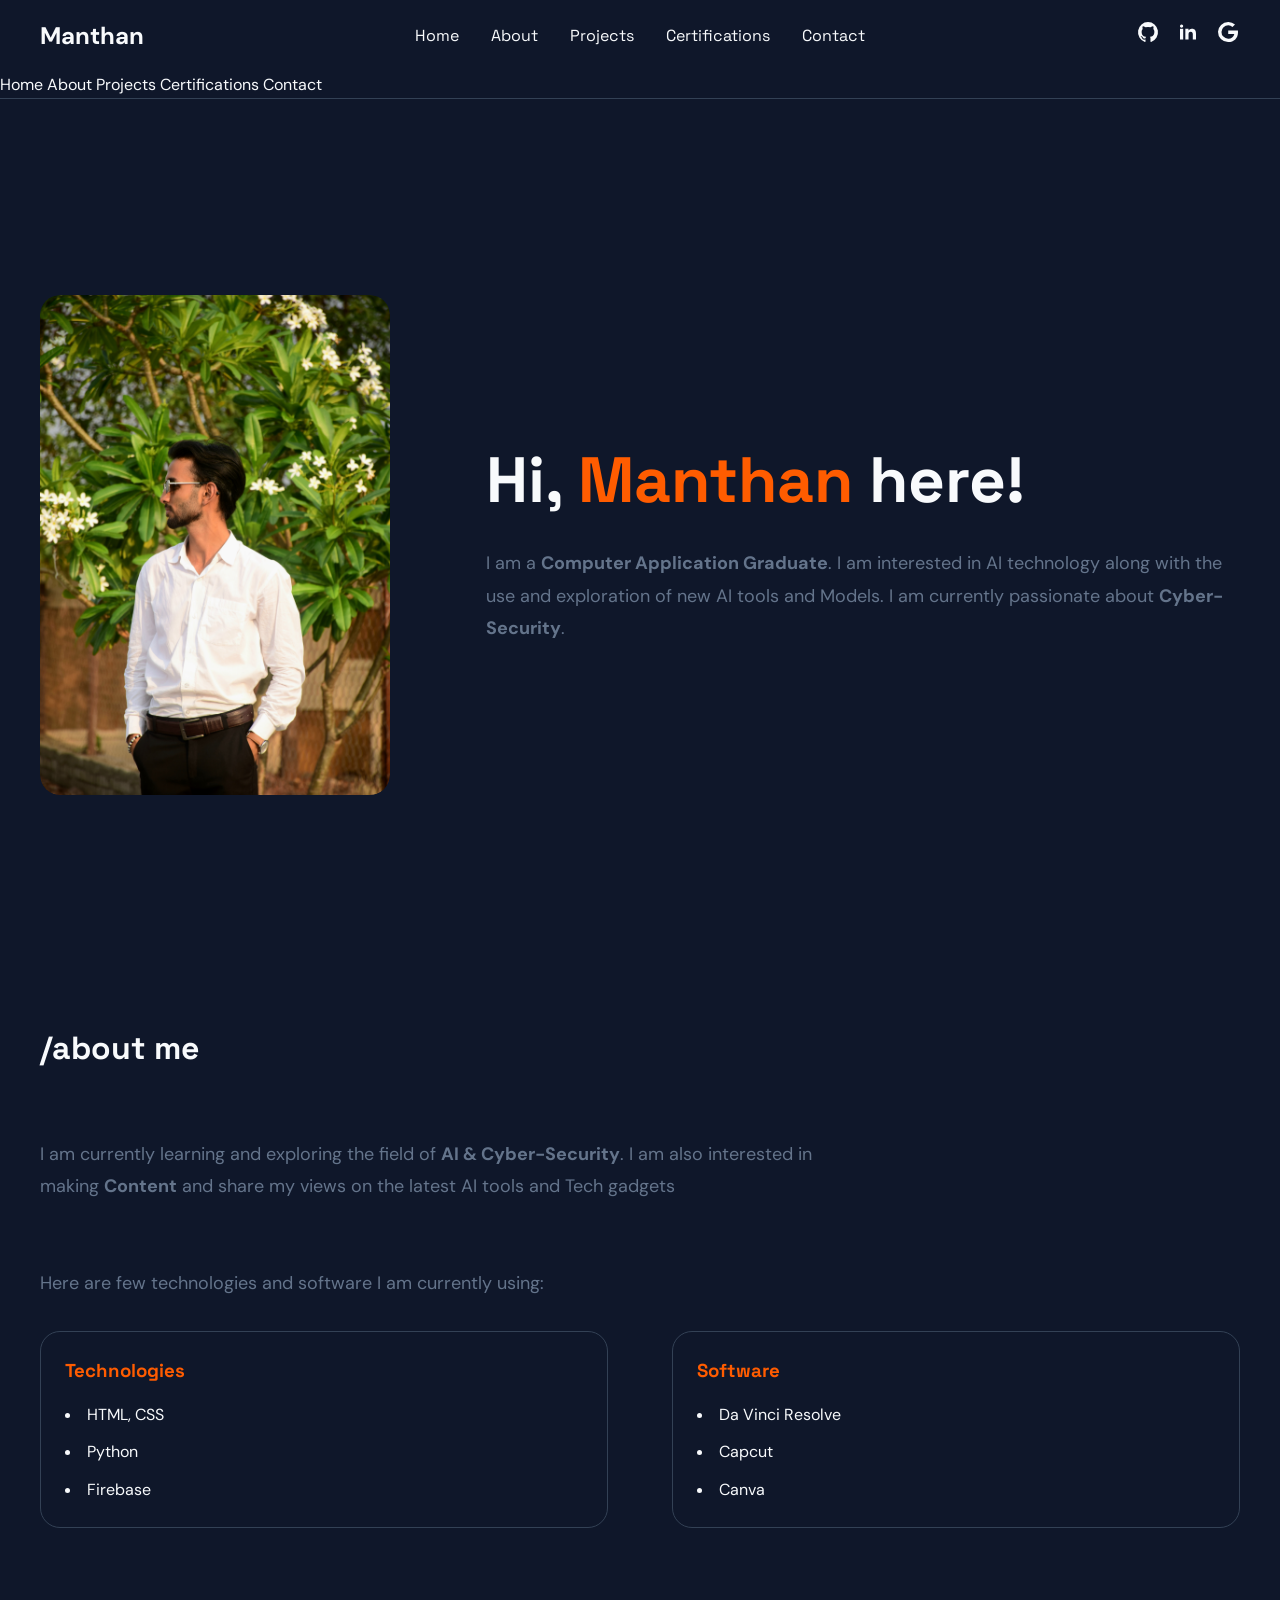
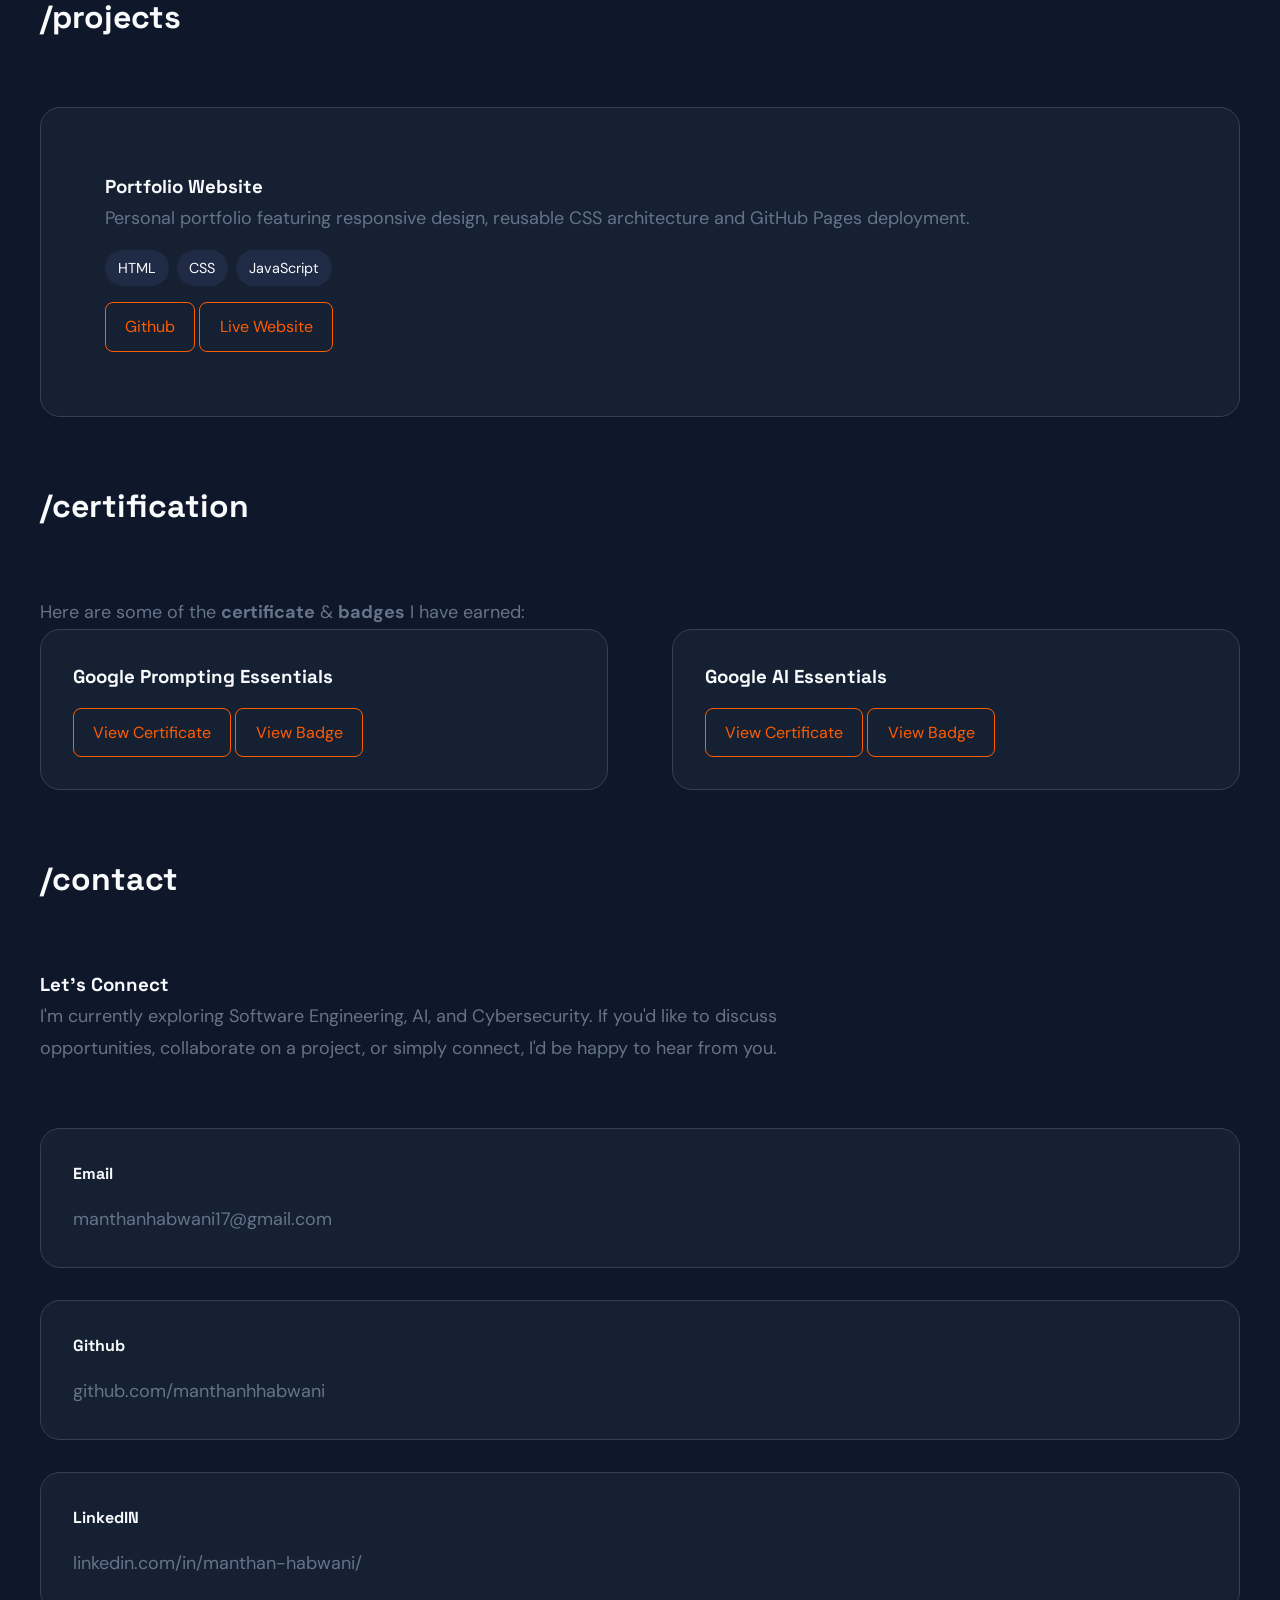
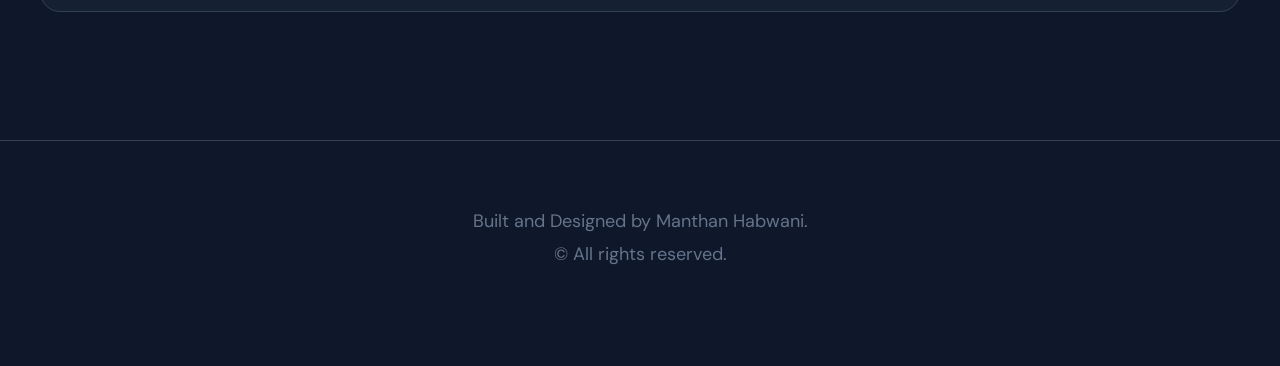
==== commit 6101682f: "Started with the JavaScript" ====
--- a/index.html
+++ b/index.html
@@ -136,6 +136,13 @@
               ☰
             </button>
           </div>
+          <div class="mobile-menu">
+            <a href="#home">Home</a>
+              <a href="#about">About</a>
+              <a href="#projects">Projects</a>
+              <a href="#certification">Certifications</a>
+              <a href="#contact">Contact</a>
+          </div>
         </nav>
 
         <main>
@@ -347,5 +354,8 @@
         </footer>
       </div>
     </div>
+    <script src="script.js">
+      
+    </script>
   </body>
 </html>
--- a/style-v2.css
+++ b/style-v2.css
@@ -31,6 +31,7 @@
   /*layout*/
 
   --container-width: 1200px;
+  --navbar-height: 72px;
 
   /*radius*/
 
@@ -48,6 +49,7 @@
 ========================================== */
 html {
   scroll-behavior: smooth;
+  scroll-padding-top: calc(var(--navbar-height) + 1rem);
 }
 
 body {
@@ -83,14 +85,8 @@
   line-height: 1.8;
   color: var(--clr-secondary);
 }
-
-#home,
-#about,
-#projects,
-#certification,
-#contact {
+section {
   padding-block: var(--space-md);
-  scroll-margin-top: 90px;
 }
 /* ==========================================
    4. LAYOUT
@@ -115,7 +111,7 @@
   display: flex;
   justify-content: space-between;
   align-items: center;
-  min-height: 72px;
+  min-height: var(--navbar-height);
 }
 
 .navbar-brand {
@@ -193,7 +189,7 @@
   justify-content: space-between;
   gap: var(--space-xl);
 
-  min-height: calc(100vh - 72px);
+  min-height: calc(100vh - var(--navbar-height));
 
   padding-block: var(--space-xl);
 }
@@ -398,7 +394,7 @@
 
 .contact-card p {
   max-width: 65ch;
-  overflow-wrap: break-word ;
+  overflow-wrap: break-word;
   word-break: break-word;
 }
 
@@ -459,7 +455,7 @@
     gap: var(--space-lg);
   }
 
-  .my-intro p{
+  .my-intro p {
     max-width: 45ch;
     margin-inline: auto;
   }
@@ -472,7 +468,7 @@
     width: 100%;
   }
   /*About*/
-  
+
   /*Footer*/
 }
 
@@ -482,7 +478,7 @@
   .navbar-links {
     display: none;
   }
-  
+
   /* Home */
   .home-container {
     padding-block: var(--space-lg);
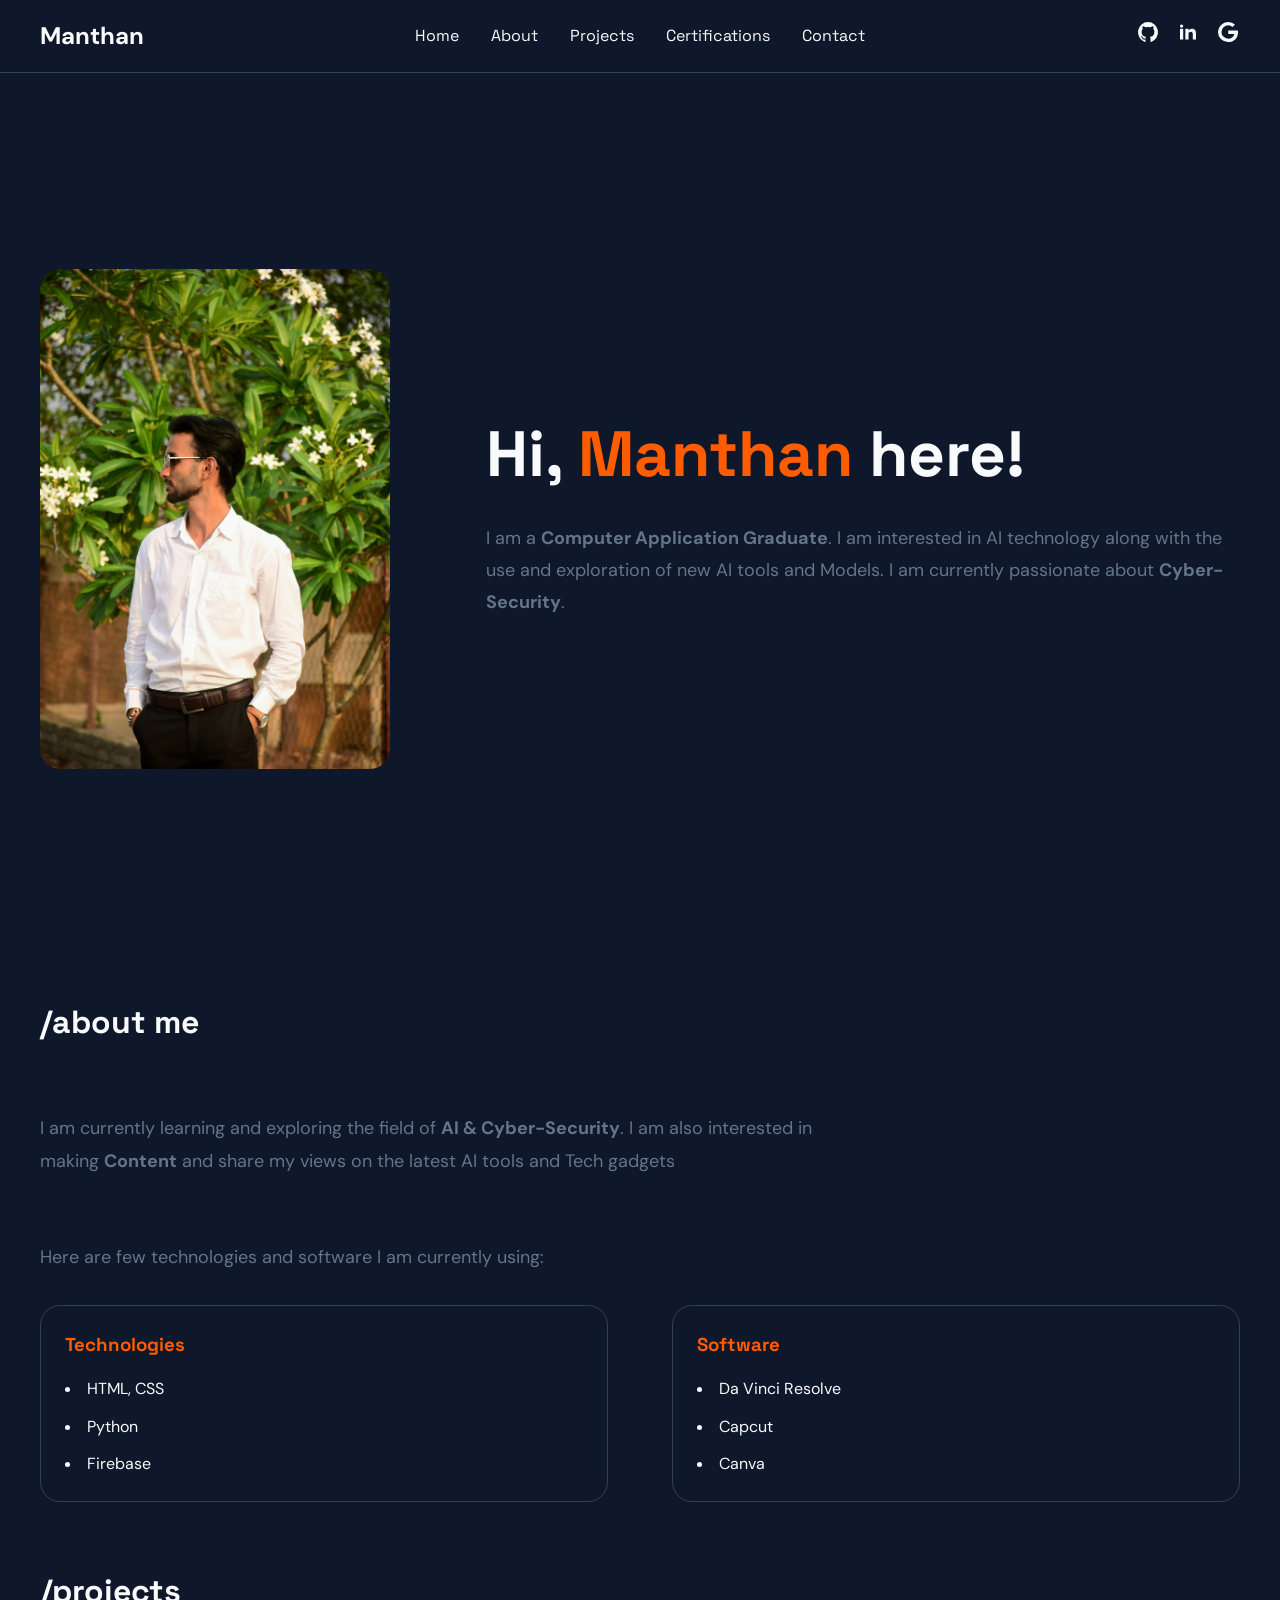
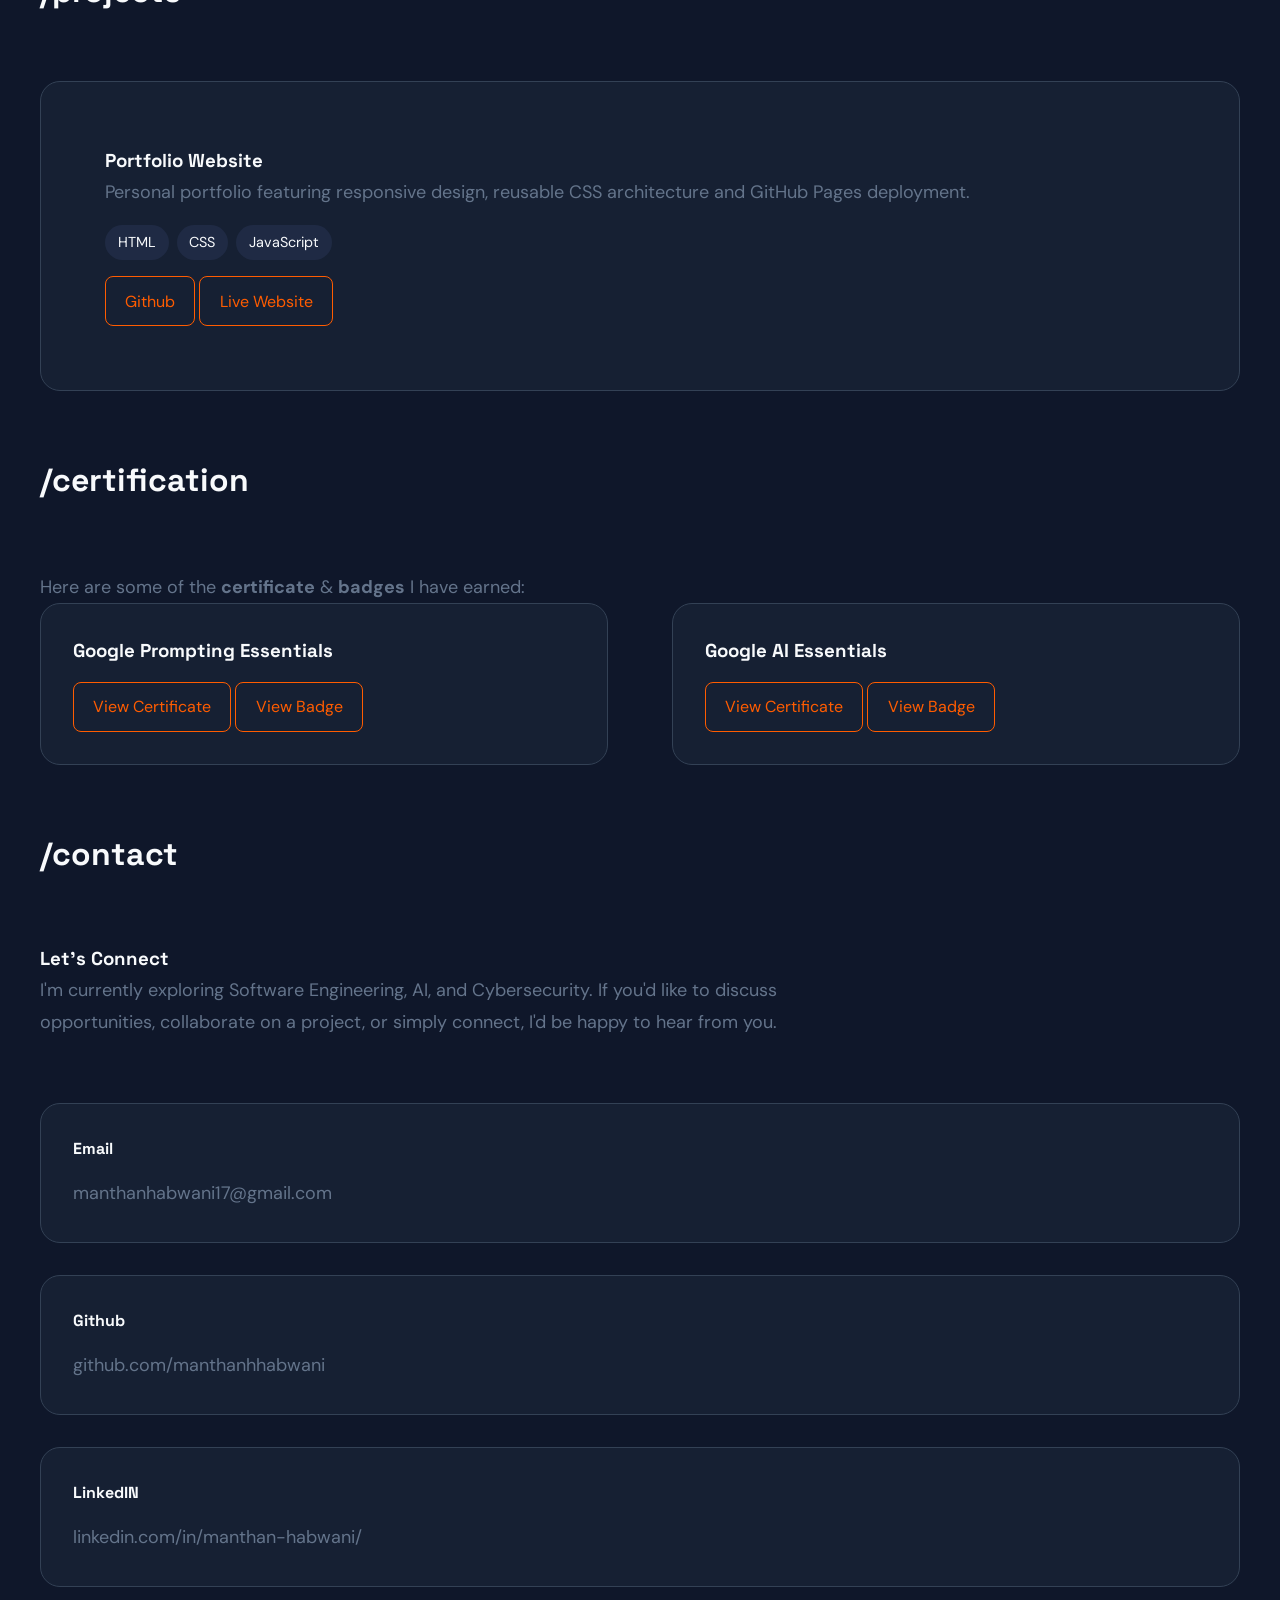
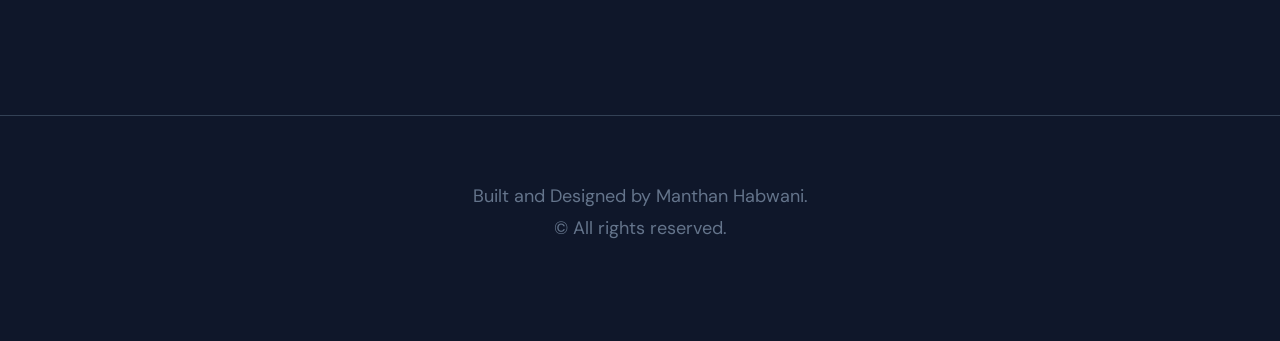
==== commit e23ce8ac: "add animation to menu toggle for mobile screen" ====
--- a/index.html
+++ b/index.html
@@ -133,15 +133,17 @@
               </a>
             </div>
             <button class="menu-toggle" aria-label="Open Navigation menu">
-              ☰
+              <span></span>
+              <span></span>
+              <span></span>
             </button>
           </div>
           <div class="mobile-menu">
             <a href="#home">Home</a>
-              <a href="#about">About</a>
-              <a href="#projects">Projects</a>
-              <a href="#certification">Certifications</a>
-              <a href="#contact">Contact</a>
+            <a href="#about">About</a>
+            <a href="#projects">Projects</a>
+            <a href="#certification">Certifications</a>
+            <a href="#contact">Contact</a>
           </div>
         </nav>
 
@@ -354,8 +356,6 @@
         </footer>
       </div>
     </div>
-    <script src="script.js">
-      
-    </script>
+    <script src="script.js"></script>
   </body>
 </html>
--- a/style-v2.css
+++ b/style-v2.css
@@ -87,6 +87,25 @@
 }
 section {
   padding-block: var(--space-md);
+}
+
+.mobile-menu {
+  display: none;
+  flex-direction: column;
+  gap: var(--space-xs);
+  background: var(--clr-card);
+  margin-top: var(--space-sm);
+  padding: var(--space-sm);
+}
+
+.mobile-menu.active {
+  display: flex;
+}
+
+.mobile-menu a {
+  display: block;
+  border: 1px solid var(var(--clr-border));
+  padding: var(--space-sm);
 }
 /* ==========================================
    4. LAYOUT
@@ -180,6 +199,14 @@
   cursor: pointer;
 }
 
+.menu-toggle span{
+  display: block;
+  width: 24px;
+  height: 3px;
+  background: var(--clr-text);
+  transition: transform 0.3s ease,
+    opacity 0.3s ease;
+}
 /* ==========================================
    6. HOME
 ========================================== */
@@ -445,7 +472,25 @@
   }
 
   .menu-toggle {
-    display: block;
+    display: flex;
+    flex-direction: column;
+    gap: 6px;
+  }
+
+  .menu-toggle span{
+    transition: transform 0.3s ease,
+    opacity 0.3s ease;
+  }
+  .menu-toggle.active span:nth-child(1){
+    transform: translateY(9px) rotate(45deg);
+  }
+
+  .menu-toggle.active span:nth-child(2){
+    opacity: 0;
+  }
+
+  .menu-toggle.active span:nth-child(3){
+    transform: translateY(-9px) rotate(-45deg);
   }
   /*Home*/
   .home-container {
